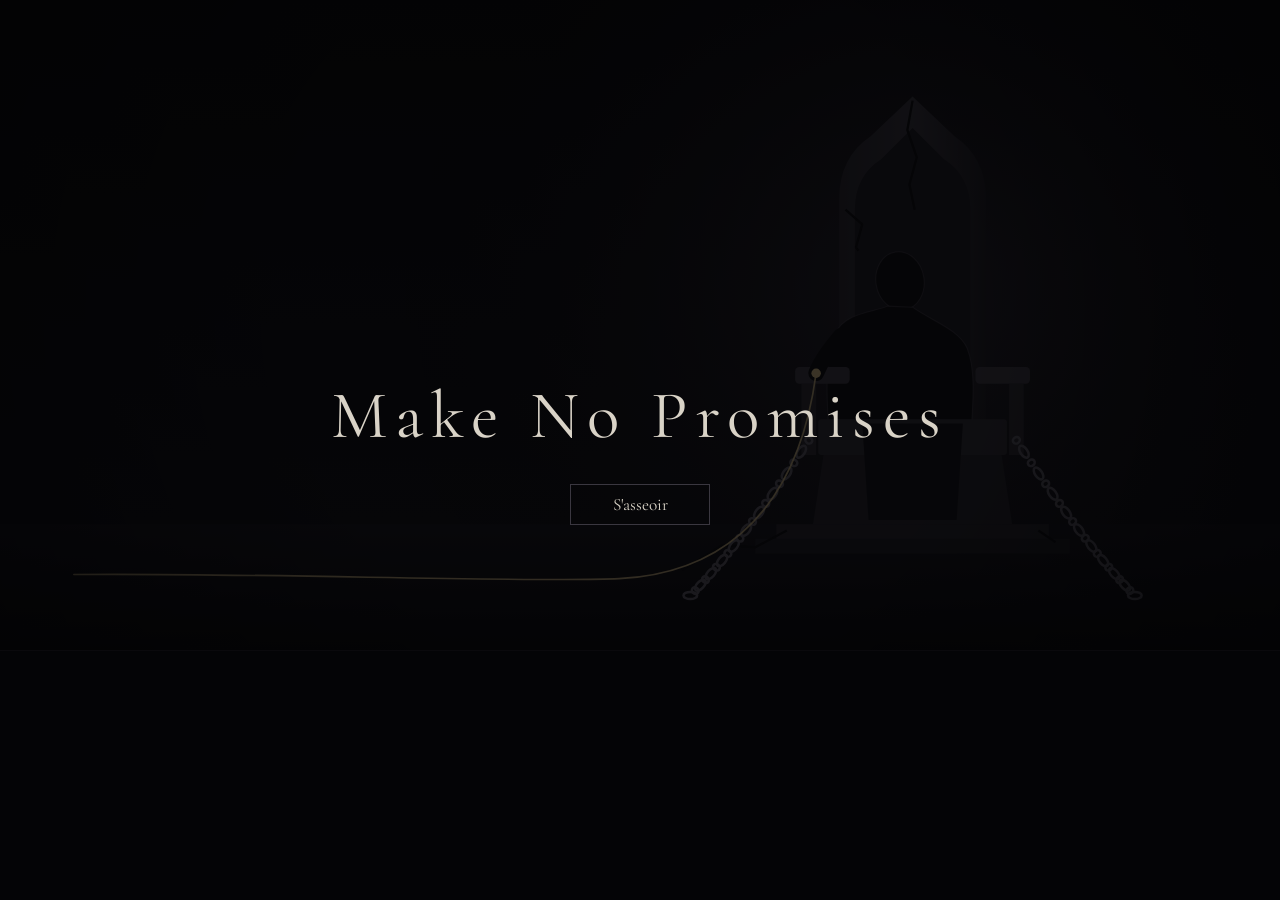
==== index.html @ f7e519ad "Prototype 1 de Make No Promises Page unique HTML/CSS/JS sans dépendance : - scène SVG du trône avec " ====
<!doctype html>
<html lang="fr">
<head>
  <meta charset="utf-8">
  <meta name="viewport" content="width=device-width, initial-scale=1">
  <title>Make No Promises</title>
  <link rel="preconnect" href="https://fonts.googleapis.com">
  <link rel="preconnect" href="https://fonts.gstatic.com" crossorigin>
  <link href="https://fonts.googleapis.com/css2?family=Cormorant+Garamond:ital,wght@0,400;0,500;1,400&display=swap" rel="stylesheet">
  <link rel="stylesheet" href="style.css">
</head>
<body>
  <main id="game">
    <svg id="scene" viewBox="0 0 1000 620" preserveAspectRatio="xMidYMid meet" aria-hidden="false">
      <defs>
        <linearGradient id="g-sky" gradientUnits="userSpaceOnUse" x1="0" y1="0" x2="0" y2="620">
          <stop offset="0" stop-color="#050507"/>
          <stop offset="0.8" stop-color="#0d0d12"/>
        </linearGradient>
        <linearGradient id="g-floor" gradientUnits="userSpaceOnUse" x1="0" y1="500" x2="0" y2="620">
          <stop offset="0" stop-color="#131219"/>
          <stop offset="1" stop-color="#060608"/>
        </linearGradient>
        <linearGradient id="g-stone" x1="0" y1="0" x2="1" y2="0">
          <stop offset="0" stop-color="#26242c"/>
          <stop offset="0.5" stop-color="#34313a"/>
          <stop offset="1" stop-color="#1c1b21"/>
        </linearGradient>
        <radialGradient id="g-halo" gradientUnits="userSpaceOnUse" cx="760" cy="280" r="520">
          <stop offset="0" stop-color="#3a3444" stop-opacity="0.55"/>
          <stop offset="1" stop-color="#000" stop-opacity="0"/>
        </radialGradient>
        <radialGradient id="g-vignette" gradientUnits="userSpaceOnUse" cx="500" cy="300" r="720">
          <stop offset="0.45" stop-color="#000" stop-opacity="0"/>
          <stop offset="1" stop-color="#000" stop-opacity="1"/>
        </radialGradient>
        <radialGradient id="g-presence" cx="0.5" cy="0.5" r="0.5">
          <stop offset="0" stop-color="#f4ead2" stop-opacity="0.35"/>
          <stop offset="1" stop-color="#f4ead2" stop-opacity="0"/>
        </radialGradient>

        <!-- Silhouettes informes : bruit + déplacement + flou, atténués selon le poids. -->
        <filter id="f-visitor" x="-40%" y="-20%" width="180%" height="140%">
          <feTurbulence type="fractalNoise" baseFrequency="0.016" numOctaves="2" seed="4" result="noise">
            <animate attributeName="baseFrequency" dur="11s" values="0.016;0.022;0.016" repeatCount="indefinite"/>
          </feTurbulence>
          <feDisplacementMap id="f-visitor-disp" in="SourceGraphic" in2="noise" scale="40" xChannelSelector="R" yChannelSelector="G" result="warped"/>
          <feGaussianBlur id="f-visitor-blur" in="warped" stdDeviation="8"/>
        </filter>
        <filter id="f-soft" x="-20%" y="-20%" width="140%" height="140%">
          <feGaussianBlur stdDeviation="1.4"/>
        </filter>
        <filter id="f-glow" x="-50%" y="-50%" width="200%" height="200%">
          <feGaussianBlur stdDeviation="3" result="b"/>
          <feMerge><feMergeNode in="b"/><feMergeNode in="SourceGraphic"/></feMerge>
        </filter>
      </defs>

      <rect x="-1500" y="-200" width="4000" height="1020" fill="url(#g-sky)"/>
      <rect x="-1500" y="-200" width="4000" height="1020" fill="url(#g-halo)"/>

      <!-- Vérités potentielles : une branche par promesse. -->
      <g id="branches"></g>

      <!-- Sol et marches -->
      <rect x="-1500" y="500" width="4000" height="320" fill="url(#g-floor)"/>
      <rect x="610" y="514" width="300" height="14" fill="#1b1a20"/>
      <rect x="630" y="500" width="260" height="14" fill="#232128"/>

      <!-- Trône -->
      <g id="throne">
        <path d="M 690 470 L 690 190 Q 690 150 720 130 L 760 92 L 800 130 Q 830 150 830 190 L 830 470 Z" fill="url(#g-stone)"/>
        <path d="M 705 400 L 705 200 Q 705 168 730 152 L 760 122 L 790 152 Q 815 168 815 200 L 815 400 Z" fill="#1a1920"/>
        <g id="cracks-back" class="cracks"></g>
      </g>

      <!-- Le protagoniste, assis. Sa silhouette sert aussi de modèle à la silhouette récurrente. -->
      <g id="protagonist" transform="translate(748 268)">
        <g id="protagonist-shape"></g>
      </g>

      <g id="throne-front">
        <rect x="670" y="400" width="180" height="34" rx="3" fill="#2d2b33"/>
        <path d="M 675 434 L 845 434 L 855 500 L 665 500 Z" fill="#232128"/>
        <path id="robe" d="M 712 404 L 808 404 L 802 496 L 718 496 Z" fill="#101015"/>
        <rect x="648" y="350" width="52" height="16" rx="4" fill="#3a3740"/>
        <rect x="654" y="366" width="14" height="68" fill="#2a2830"/>
        <rect x="820" y="350" width="52" height="16" rx="4" fill="#3a3740"/>
        <rect x="852" y="366" width="14" height="68" fill="#2a2830"/>
        <g id="protagonist-arm"></g>
        <g id="cracks-front" class="cracks"></g>
        <g id="chains"></g>
        <g id="run-marks"></g>
        <g id="avoid-marks"></g>
      </g>

      <!-- Le fil de promesse non refermée, visible dès l'ouverture. -->
      <path id="thread" d="" fill="none" stroke="#c9b27f" stroke-width="1.6" stroke-linecap="round" opacity="0.85"/>
      <circle id="knot" cx="668" cy="356" r="4.5" fill="#c9b27f"/>

      <!-- La silhouette qui demande. -->
      <g id="visitor" tabindex="-1" aria-label="Silhouette" opacity="0">
        <g id="visitor-body" filter="url(#f-visitor)"></g>
        <g id="visitor-features"></g>
      </g>

      <circle id="presence" cx="760" cy="300" r="260" fill="url(#g-presence)" opacity="0"/>
      <rect id="vignette" x="-1500" y="-200" width="4000" height="1020" fill="url(#g-vignette)" opacity="0.6" pointer-events="none"/>
    </svg>

    <section id="panel" aria-live="polite">
      <div id="lines"></div>
      <div id="choices" role="group" aria-label="Réponses"></div>
      <button id="continue" type="button" aria-label="Continuer" hidden>…</button>
    </section>

    <div id="title-screen" class="overlay">
      <h1>Make No Promises</h1>
      <div class="overlay-actions">
        <button id="btn-resume" type="button" hidden>Reprendre</button>
        <button id="btn-start" type="button">S'asseoir</button>
      </div>
    </div>

    <div id="ending-screen" class="overlay" hidden>
      <h2 id="ending-title"></h2>
      <div id="ending-text"></div>
      <div class="overlay-actions">
        <button id="btn-again" type="button">Se rasseoir</button>
      </div>
    </div>

    <pre id="debug" hidden></pre>
  </main>

  <script src="content.js"></script>
  <script src="game.js"></script>
</body>
</html>
---- style.css ----
:root {
  --bg: #050507;
  --ink: #d9d3c7;
  --ink-dim: #8c877e;
  --ink-faint: #5d5953;
  --self: #d6b878;
  --line: #3a3740;
  --panel: rgba(8, 8, 11, 0.92);
  --serif: 'Cormorant Garamond', Georgia, 'Times New Roman', serif;
}

* { box-sizing: border-box; }

html, body {
  margin: 0;
  height: 100%;
  background: var(--bg);
  color: var(--ink);
  font-family: var(--serif);
}

#game {
  position: relative;
  display: flex;
  flex-direction: column;
  height: 100vh;
  height: 100dvh;
  overflow: hidden;
}

#scene {
  flex: 1 1 auto;
  min-height: 0;
  width: 100%;
  display: block;
}

/* --- Silhouette --- */
#visitor { outline: none; }
#visitor.listenable { cursor: default; }
#visitor.listenable #visitor-body { transition: opacity 0.8s; }
#visitor.listenable:hover #visitor-body,
#visitor.listenable:focus-visible #visitor-body { opacity: 0.82; }
#visitor.listenable:focus-visible { outline: none; }
#visitor.leaning #visitor-body { animation: lean 1.6s ease-in-out; }
@keyframes lean {
  50% { transform: translateY(-4px); }
}

.cracks path {
  fill: none;
  stroke: #0a0a0d;
  stroke-width: 2.2;
  stroke-linejoin: bevel;
  transition: stroke-dashoffset 2.4s ease;
}
.cracks path.lit { stroke: #4c4552; stroke-width: 1; }

#chains g { transition: opacity 2s ease; }
#chains ellipse { fill: none; stroke: #57545f; stroke-width: 2.4; }

#branches path { fill: none; transition: opacity 3s ease, stroke-dashoffset 3.5s ease; }
#branches circle { transition: opacity 3s ease; }

#thread { transition: opacity 3s ease; }
#knot { transition: opacity 3s ease, r 1.5s ease; }
#vignette { transition: opacity 3s ease; }
#protagonist { transition: transform 3s ease; }
#presence { transition: opacity 2.5s ease; }

/* --- Panneau de dialogue --- */
#panel {
  flex: 0 0 auto;
  background: var(--panel);
  border-top: 1px solid #1c1b21;
  padding: 18px 16px 22px;
  min-height: 250px;
  max-height: 48vh;
  display: flex;
  flex-direction: column;
  gap: 14px;
}

#lines {
  max-width: 760px;
  width: 100%;
  margin: 0 auto;
  font-size: 1.28rem;
  line-height: 1.45;
  overflow-y: auto;
  min-height: 3.2em;
}
#lines p { margin: 0 0 0.45em; }
#lines .visitor { color: var(--ink); }
#lines .listen  { color: #bfb8ab; font-style: italic; }
#lines .self    { color: var(--self); }
#lines .outcome { color: var(--ink-dim); font-size: 1.08rem; }
#lines .aside   { color: var(--ink-faint); font-style: italic; font-size: 1.08rem; }

#choices {
  max-width: 760px;
  width: 100%;
  margin: 0 auto;
  display: grid;
  grid-template-columns: repeat(auto-fit, minmax(210px, 1fr));
  gap: 8px;
  transition: opacity 0.6s;
}
#choices.hidden { opacity: 0; pointer-events: none; }

button {
  font-family: var(--serif);
  font-size: 1.08rem;
  color: var(--ink);
  background: transparent;
  border: 1px solid var(--line);
  padding: 9px 12px;
  cursor: pointer;
  text-align: left;
  transition: border-color 0.3s, color 0.3s, opacity 0.6s, filter 0.6s;
}
button:hover:not(:disabled), button:focus-visible { border-color: #8d8578; color: #fff; outline: none; }
button:disabled { opacity: 0.35; cursor: default; }
button.dead { opacity: 0.18; filter: blur(0.6px); text-decoration: line-through; text-decoration-color: #5d5953; }
button.shake { animation: shake 0.45s; }
@keyframes shake {
  20% { transform: translateX(-4px); }
  40% { transform: translateX(4px); }
  60% { transform: translateX(-3px); }
  80% { transform: translateX(2px); }
}
.key { color: var(--ink-faint); font-size: 0.85em; margin-right: 0.5em; }

#continue {
  align-self: center;
  border: none;
  font-size: 1.6rem;
  color: var(--ink-dim);
  padding: 0 24px;
  line-height: 1;
  animation: breathe 2.4s ease-in-out infinite;
}
@keyframes breathe { 50% { opacity: 0.35; } }

/* --- Écrans titre / fin --- */
.overlay {
  position: absolute;
  inset: 0;
  display: flex;
  flex-direction: column;
  align-items: center;
  justify-content: center;
  gap: 28px;
  padding: 24px 16px;
  background: rgba(3, 3, 5, 0.95);
  text-align: center;
  transition: opacity 1.6s ease;
  overflow-y: auto;
}
.overlay[hidden] { display: none; }
#title-screen { background: rgba(3, 3, 5, 0.72); }
.overlay.fading { opacity: 0; pointer-events: none; }
.overlay h1 {
  font-weight: 400;
  font-size: clamp(2.2rem, 7vw, 4.2rem);
  letter-spacing: 0.12em;
  margin: 0;
}
.overlay h2 {
  font-weight: 400;
  font-size: clamp(1.8rem, 5vw, 2.8rem);
  letter-spacing: 0.1em;
  margin: 0;
}
.overlay-actions { display: flex; gap: 12px; }
.overlay-actions button { text-align: center; min-width: 140px; }
#ending-text { max-width: 620px; font-size: 1.25rem; line-height: 1.55; color: #c9c2b5; }
#ending-text p { margin: 0 0 0.9em; opacity: 0; animation: appear 2.4s ease forwards; }
@keyframes appear { to { opacity: 1; } }

#debug {
  position: absolute;
  top: 8px;
  left: 8px;
  margin: 0;
  padding: 8px 10px;
  font: 12px/1.4 ui-monospace, monospace;
  color: #9f9;
  background: rgba(0, 0, 0, 0.7);
  pointer-events: none;
  z-index: 10;
}

@media (max-width: 600px) {
  #lines { font-size: 1.12rem; }
  #panel { min-height: 280px; max-height: 58vh; }
  #choices { grid-template-columns: 1fr; gap: 6px; }
  button { padding: 8px 10px; font-size: 1rem; }
}

@media (prefers-reduced-motion: reduce) {
  *, *::before, *::after {
    animation-duration: 0.01ms !important;
    animation-delay: 0s !important;
    transition-duration: 0.01ms !important;
    transition-delay: 0s !important;
  }
}
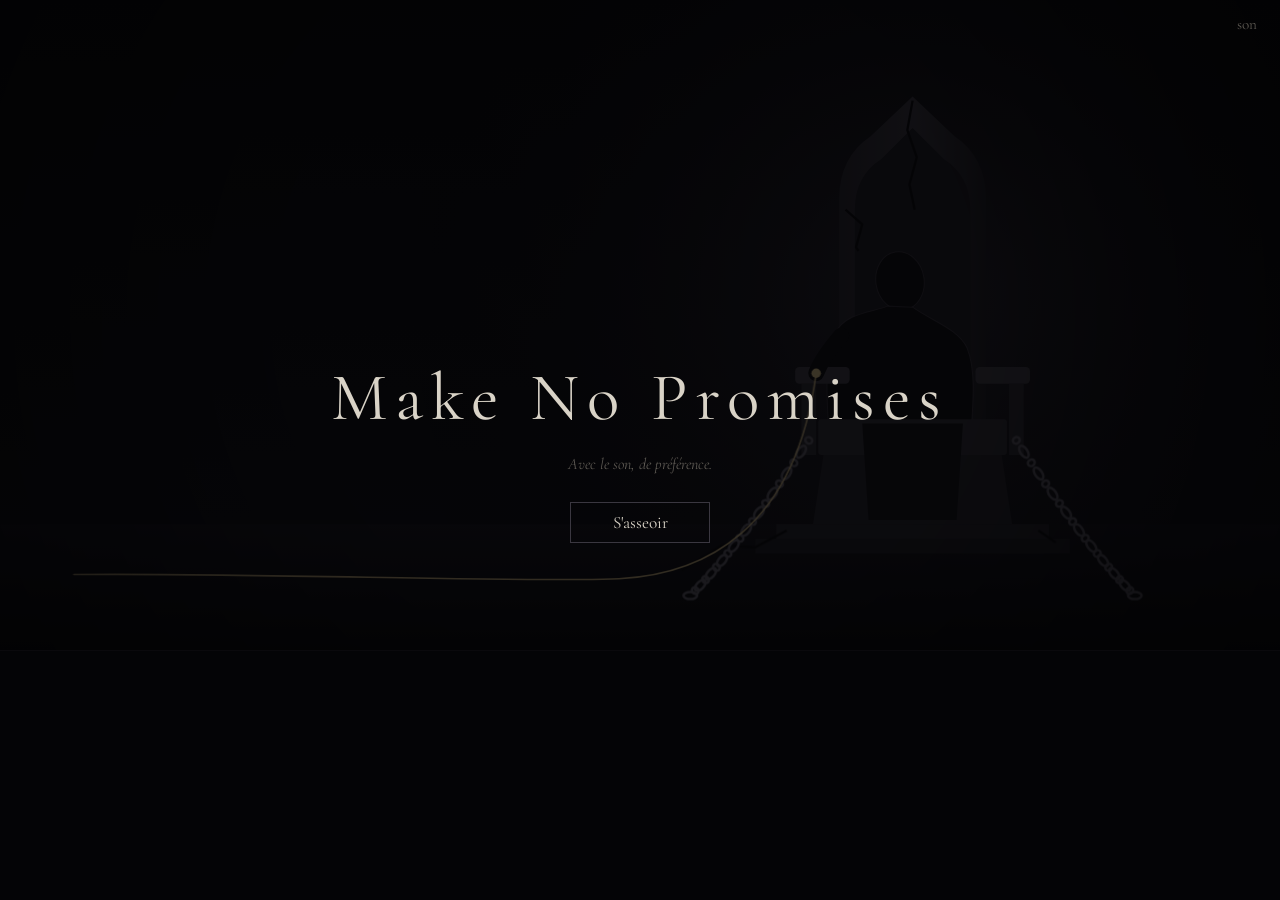
==== commit 78f345e3: "v3 : ambiance sonore, fissures animées, fichier autonome - Son entièrement synthétisé (Web Audio) : " ====
--- a/index.html
+++ b/index.html
@@ -1,4 +1,5 @@
 <!doctype html>
+<!-- Fichier généré par build.js à partir de src/. Modifier src/, puis lancer : node build.js -->
 <html lang="fr">
 <head>
   <meta charset="utf-8">
@@ -7,7 +8,257 @@
   <link rel="preconnect" href="https://fonts.googleapis.com">
   <link rel="preconnect" href="https://fonts.gstatic.com" crossorigin>
   <link href="https://fonts.googleapis.com/css2?family=Cormorant+Garamond:ital,wght@0,400;0,500;1,400&display=swap" rel="stylesheet">
-  <link rel="stylesheet" href="style.css">
+  <style>
+:root {
+  --bg: #050507;
+  --ink: #d9d3c7;
+  --ink-dim: #8c877e;
+  --ink-faint: #5d5953;
+  --self: #d6b878;
+  --line: #3a3740;
+  --panel: rgba(8, 8, 11, 0.92);
+  --serif: 'Cormorant Garamond', Georgia, 'Times New Roman', serif;
+}
+
+* { box-sizing: border-box; }
+
+html, body {
+  margin: 0;
+  height: 100%;
+  background: var(--bg);
+  color: var(--ink);
+  font-family: var(--serif);
+}
+
+#game {
+  position: relative;
+  display: flex;
+  flex-direction: column;
+  height: 100vh;
+  height: 100dvh;
+  overflow: hidden;
+}
+
+#scene {
+  transition: filter 3s ease;
+  flex: 1 1 auto;
+  min-height: 0;
+  width: 100%;
+  display: block;
+}
+
+/* --- Silhouette --- */
+#visitor { outline: none; }
+#visitor.listenable { cursor: default; }
+#visitor.listenable #visitor-body { transition: opacity 0.8s; }
+#visitor.listenable:hover #visitor-body,
+#visitor.listenable:focus-visible #visitor-body { opacity: 0.82; }
+#visitor.listenable:focus-visible { outline: none; }
+#visitor.leaning #visitor-body { animation: lean 1.6s ease-in-out; }
+@keyframes lean {
+  50% { transform: translateY(-4px); }
+}
+
+.cracks path { fill: none; stroke-linejoin: bevel; }
+.cracks .dark path {
+  stroke: #0a0a0d;
+  stroke-width: 2.2;
+  transition: stroke-dashoffset 2.4s ease;
+}
+.cracks .ember { transition: opacity 3s ease; }
+.cracks .ember path {
+  stroke: #b0583a;
+  stroke-width: 5;
+  filter: url(#f-ember);
+  transition: stroke-dashoffset 2.4s ease;
+  animation: ember 4.5s ease-in-out infinite;
+}
+@keyframes ember {
+  0%, 100% { opacity: 0.25; }
+  50% { opacity: 0.9; }
+}
+.cracks .flash path { stroke-width: 1.8; opacity: 0; filter: url(#f-glow); }
+.shaking { animation: throne-shake 0.6s ease-out; }
+@keyframes throne-shake {
+  15% { transform: translate(-1.6px, 0.6px); }
+  35% { transform: translate(1.4px, -0.8px); }
+  55% { transform: translate(-1px, 0.4px); }
+  75% { transform: translate(0.6px, 0); }
+}
+
+#chains g { transition: opacity 2s ease; }
+#chains ellipse { fill: none; stroke: #57545f; stroke-width: 2.4; }
+
+#branches path { fill: none; transition: opacity 3s ease, stroke-dashoffset 3.5s ease; }
+#branches circle { transition: opacity 3s ease; }
+#avoid-marks > g { animation: fade-in 3s ease both; }
+@keyframes fade-in { from { opacity: 0; } }
+
+#thread { transition: opacity 3s ease; }
+#knot { transition: opacity 3s ease, r 1.5s ease; }
+#vignette { transition: opacity 3s ease; }
+#presence { transition: opacity 2.5s ease; }
+
+/* --- Panneau de dialogue --- */
+#panel {
+  flex: 0 0 auto;
+  background: var(--panel);
+  border-top: 1px solid #1c1b21;
+  padding: 18px 16px 22px;
+  min-height: 250px;
+  max-height: 48vh;
+  display: flex;
+  flex-direction: column;
+  gap: 14px;
+}
+
+#lines {
+  max-width: 760px;
+  width: 100%;
+  margin: 0 auto;
+  font-size: 1.28rem;
+  line-height: 1.45;
+  overflow-y: auto;
+  min-height: 3.2em;
+}
+#lines p { margin: 0 0 0.45em; }
+#lines .visitor { color: var(--ink); }
+#lines .listen  { color: #bfb8ab; font-style: italic; }
+#lines .self    { color: var(--self); }
+#lines .outcome { color: var(--ink-dim); font-size: 1.08rem; }
+#lines .aside   { color: var(--ink-faint); font-style: italic; font-size: 1.08rem; }
+
+#choices {
+  max-width: 760px;
+  width: 100%;
+  margin: 0 auto;
+  display: grid;
+  grid-template-columns: repeat(auto-fit, minmax(210px, 1fr));
+  gap: 8px;
+  transition: opacity 0.6s;
+}
+#choices.hidden { opacity: 0; pointer-events: none; }
+
+button {
+  font-family: var(--serif);
+  font-size: 1.08rem;
+  color: var(--ink);
+  background: transparent;
+  border: 1px solid var(--line);
+  padding: 9px 12px;
+  cursor: pointer;
+  text-align: left;
+  transition: border-color 0.3s, color 0.3s, opacity 0.6s, filter 0.6s;
+}
+button:hover:not(:disabled), button:focus-visible { border-color: #8d8578; color: #fff; outline: none; }
+button:disabled { opacity: 0.35; cursor: default; }
+button.dead { opacity: 0.18; filter: blur(0.6px); text-decoration: line-through; text-decoration-color: #5d5953; }
+button.shake { animation: shake 0.45s; }
+@keyframes shake {
+  20% { transform: translateX(-4px); }
+  40% { transform: translateX(4px); }
+  60% { transform: translateX(-3px); }
+  80% { transform: translateX(2px); }
+}
+.key { color: var(--ink-faint); font-size: 0.85em; margin-right: 0.5em; }
+
+#continue {
+  align-self: center;
+  border: none;
+  font-size: 1.6rem;
+  color: var(--ink-dim);
+  padding: 0 24px;
+  line-height: 1;
+  animation: breathe 2.4s ease-in-out infinite;
+}
+@keyframes breathe { 50% { opacity: 0.35; } }
+
+/* --- Écrans titre / fin --- */
+.overlay {
+  position: absolute;
+  inset: 0;
+  display: flex;
+  flex-direction: column;
+  align-items: center;
+  justify-content: center;
+  gap: 28px;
+  padding: 24px 16px;
+  background: rgba(3, 3, 5, 0.95);
+  text-align: center;
+  transition: opacity 1.6s ease;
+  overflow-y: auto;
+}
+.overlay[hidden] { display: none; }
+#title-screen { background: rgba(3, 3, 5, 0.72); }
+.overlay.fading { opacity: 0; pointer-events: none; }
+.overlay h1 {
+  font-weight: 400;
+  font-size: clamp(2.2rem, 7vw, 4.2rem);
+  letter-spacing: 0.12em;
+  margin: 0;
+}
+.overlay h2 {
+  font-weight: 400;
+  font-size: clamp(1.8rem, 5vw, 2.8rem);
+  letter-spacing: 0.1em;
+  margin: 0;
+}
+.overlay-actions { display: flex; gap: 12px; }
+.overlay-actions button { text-align: center; min-width: 140px; }
+#ending-text { max-width: 620px; font-size: 1.25rem; line-height: 1.55; color: #c9c2b5; }
+#ending-text p { margin: 0 0 0.9em; opacity: 0; animation: appear 2.4s ease forwards; }
+@keyframes appear { to { opacity: 1; } }
+
+#btn-sound {
+  position: absolute;
+  top: 10px;
+  right: 12px;
+  z-index: 20;
+  font-size: 0.95rem;
+  padding: 4px 10px;
+  color: var(--ink-faint);
+  border-color: transparent;
+}
+#btn-sound[aria-pressed="false"] { text-decoration: line-through; }
+.hint { margin: -12px 0 0; color: var(--ink-faint); font-style: italic; }
+.load-error {
+  max-width: 520px;
+  margin: 0;
+  color: #d9a38a;
+  font-size: 1.05rem;
+  line-height: 1.5;
+}
+.load-error code { font-size: 0.9em; color: #efd8c6; }
+
+#debug {
+  position: absolute;
+  top: 8px;
+  left: 8px;
+  margin: 0;
+  padding: 8px 10px;
+  font: 12px/1.4 ui-monospace, monospace;
+  color: #9f9;
+  background: rgba(0, 0, 0, 0.7);
+  pointer-events: none;
+  z-index: 10;
+}
+
+@media (max-width: 600px) {
+  #lines { font-size: 1.12rem; }
+  #panel { min-height: 280px; max-height: 58vh; }
+  #choices { grid-template-columns: 1fr; gap: 6px; }
+  button { padding: 8px 10px; font-size: 1rem; }
+}
+
+@media (prefers-reduced-motion: reduce) {
+  *, *::before, *::after {
+    animation-duration: 0.01ms !important;
+    animation-delay: 0s !important;
+    transition-duration: 0.01ms !important;
+    transition-delay: 0s !important;
+  }
+}
+</style>
 </head>
 <body>
   <main id="game">
@@ -50,6 +301,9 @@
         <filter id="f-soft" x="-20%" y="-20%" width="140%" height="140%">
           <feGaussianBlur stdDeviation="1.4"/>
         </filter>
+        <filter id="f-ember" x="-20%" y="-20%" width="140%" height="140%">
+          <feGaussianBlur stdDeviation="2.5"/>
+        </filter>
         <filter id="f-glow" x="-50%" y="-50%" width="200%" height="200%">
           <feGaussianBlur stdDeviation="3" result="b"/>
           <feMerge><feMergeNode in="b"/><feMergeNode in="SourceGraphic"/></feMerge>
@@ -93,6 +347,7 @@
         <g id="run-marks"></g>
         <g id="avoid-marks"></g>
       </g>
+      <g id="dust"></g>
 
       <!-- Le fil de promesse non refermée, visible dès l'ouverture. -->
       <path id="thread" d="" fill="none" stroke="#c9b27f" stroke-width="1.6" stroke-linecap="round" opacity="0.85"/>
@@ -104,7 +359,7 @@
         <g id="visitor-features"></g>
       </g>
 
-      <circle id="presence" cx="760" cy="300" r="260" fill="url(#g-presence)" opacity="0"/>
+      <circle id="presence" cx="760" cy="300" r="260" fill="url(#g-presence)" opacity="0" pointer-events="none"/>
       <rect id="vignette" x="-1500" y="-200" width="4000" height="1020" fill="url(#g-vignette)" opacity="0.6" pointer-events="none"/>
     </svg>
 
@@ -116,10 +371,13 @@
 
     <div id="title-screen" class="overlay">
       <h1>Make No Promises</h1>
+      <p class="hint">Avec le son, de préférence.</p>
       <div class="overlay-actions">
         <button id="btn-resume" type="button" hidden>Reprendre</button>
         <button id="btn-start" type="button">S'asseoir</button>
       </div>
+      <p id="load-error" class="load-error" hidden>Le jeu n'a pas pu se charger. Si tu as ouvert <code>src/index.html</code>, les fichiers <code>content.js</code>, <code>audio.js</code>, <code>game.js</code> et <code>style.css</code> doivent être dans le même dossier. Le plus simple : ouvrir le fichier autonome <code>index.html</code> à la racine du projet.</p>
+      <noscript><p class="load-error">Ce jeu a besoin de JavaScript.</p></noscript>
     </div>
 
     <div id="ending-screen" class="overlay" hidden>
@@ -130,10 +388,1730 @@
       </div>
     </div>
 
+    <button id="btn-sound" type="button" aria-pressed="true">son</button>
     <pre id="debug" hidden></pre>
   </main>
 
-  <script src="content.js"></script>
-  <script src="game.js"></script>
+  <script>
+// Make No Promises — contenu narratif.
+// Tous les textes et réglages d'équilibrage sont ici : on peut réécrire
+// le jeu sans toucher à la logique (game.js).
+window.MNP_CONTENT = {
+  // Poids hérité : le protagoniste ne part jamais de zéro.
+  inheritedWeight: 6,
+
+  // Poids ajouté par chacune des cinq réponses classiques.
+  weights: {
+    promise: 2,
+    think: 1,
+    delegate: 1.5,
+    refuse: 2,
+    double: 3.5,
+  },
+  suspendedDrift: 0.2,   // poids ajouté à chaque tour par branche restée « en suspens »
+  owedBroken: 2,         // poids d'un « oui promis » non tenu
+  listenRelief: 1.5,     // allègement quand on reste écouter jusqu'au bout
+  freeListenThreshold: 4, // écoutes nécessaires (hors rencontre finale) pour la fin de libération
+  avoidThreshold: 3,     // évitements nécessaires pour la fin « vide »
+
+  // Sorties par évitement : pas de branche, un poids léger, une marque terne.
+  avoidWeights: { silence: 0.5, flee: 0.5, deny: 0.5 },
+  silenceMs: 30000,      // délai avant que le silence ne réponde à ta place
+  silenceCueAt: 0.6,     // part du délai après laquelle la silhouette « attend »
+  denyMinMs: 1200,       // durée minimale hors de la page pour que le regard soit détourné
+
+  // Les cinq réponses du menu. Toutes sont des promesses.
+  choices: [
+    { id: 'promise',  label: '« Je te le promets. »' },
+    { id: 'think',    label: '« Je vais y réfléchir. »' },
+    { id: 'delegate', label: '« Va trouver un des miens. »' },
+    { id: 'refuse',   label: '« Non. »' },
+    { id: 'double',   label: '« Pas cette fois. Mais la prochaine, oui. »' },
+  ],
+
+  family: ['ta sœur', 'ton fils', 'ta mère', 'ton cousin', 'ta fille', 'ton frère'],
+
+  replies: {
+    promise: {
+      say: 'Je te le promets.',
+      out: 'Une branche s\'ouvre. {yes}',
+    },
+    think: {
+      say: 'Je vais y réfléchir.',
+      out: 'Une branche s\'ouvre et reste suspendue. Quelque part, quelqu\'un attend encore ta réponse, et l\'attendra toujours.',
+    },
+    delegate: {
+      say: 'Va trouver {family}. On s\'en occupera en mon nom.',
+      out: 'Une branche s\'ouvre, portée par {family}. Le nœud, lui, reste à ton poignet. {yes}',
+    },
+    refuse: {
+      say: 'Non.',
+      out: 'Une branche se fige. {no}',
+    },
+    double: {
+      say: 'Pas cette fois. Mais la prochaine demande, je l\'accepterai.',
+      out: 'Deux branches s\'ouvrent. {no} Et ailleurs, un oui attend déjà quelqu\'un qui n\'est pas encore venu.',
+    },
+  },
+
+  ui: {
+    owedReminder: 'Tu as promis d\'accepter celle-ci.',
+    owedKept: 'Tu tiens parole. Elle pèse quand même.',
+    owedBroken: 'Tu avais promis d\'accepter. La promesse d\'avant se fend sur celle-ci.',
+    listenEnd: 'La silhouette se tait. Elle s\'en va sans rien emporter.',
+    silenceCue: 'La silhouette attend.',
+  },
+
+  // Sorties hors menu autres que l'écoute. Aucune n'est nommée comme telle dans le jeu.
+  avoid: {
+    silence: {
+      say: 'Tu ne dis rien.',
+      out: 'La silhouette attend encore un peu, puis s\'en va. Elle ne saura jamais si tu l\'as entendue.',
+    },
+    flee: {
+      out: 'Tu te lèves et tu pars sans un mot. Derrière toi, la silhouette reste seule devant un trône vide.',
+      back: 'Quand tu reviens, il n\'y a plus personne. Le trône, lui, n\'a pas bougé.',
+    },
+    deny: {
+      out: 'Quand tu regardes à nouveau, il n\'y a plus personne. Tu ne sauras pas comment elle est partie.',
+    },
+  },
+
+  // Rencontre finale avec la silhouette récurrente : le menu se grippe.
+  final: {
+    jam: {
+      promise: 'Les mots se forment, puis se défont. Il n\'y a personne à qui les donner.',
+      think: 'Tu y réfléchis depuis avant le commencement.',
+      delegate: 'À qui ?',
+      double: 'La prochaine demande, c\'est celle-ci. Ça a toujours été celle-ci.',
+    },
+    refuseSay: 'Non.',
+    silence: 'Le silence dure. Elle ne part pas.',
+    flee: 'Tu te lèves. Le fil te retient au poignet. Tu te rassois.',
+    deny: 'Quand tu regardes à nouveau, elle est toujours là. Plus près.',
+    release: 'Le fil se détend. Il n\'y a plus de nœud — seulement deux mains qui l\'ont tenu.',
+  },
+
+  // Déroulé d'une partie. `recurring` marque la silhouette récurrente.
+  visitors: [
+    {
+      id: 'champ',
+      request: 'Il n\'a pas plu depuis quarante jours. Fais qu\'il pleuve sur mon champ.',
+      listen: [
+        'C\'était le champ de mon père. Il parlait aux nuages, lui aussi.',
+        'Je ne sais pas si c\'est la pluie que je veux. Je crois que je veux qu\'il reste quelque chose de lui.',
+        'C\'est drôle. Je ne l\'avais jamais dit à voix haute.',
+      ],
+      yes: 'Quelque part, il pleut sur un champ, et quelqu\'un pleure sans savoir pourquoi.',
+      no: 'Quelque part, un champ reste sec, pour toujours.',
+    },
+    {
+      id: 'dette',
+      request: 'Je dois de l\'argent à des gens qui ne pardonnent pas. Prête-moi. Je te rembourserai, je le jure.',
+      listen: [
+        'J\'ai emprunté pour soigner ma fille.',
+        'Elle va mieux. Personne ne me demande comment moi, je vais.',
+        '… Je crois que c\'était surtout ça, la dette.',
+      ],
+      yes: 'Quelque part, une dette est payée, et une autre commence — envers toi.',
+      no: 'Quelque part, on frappe à une porte, tard dans la nuit.',
+    },
+    {
+      id: 'fil-1',
+      recurring: 1,
+      request: 'Tu avais dit qu\'on partirait. Tu te souviens ? C\'est toujours vrai ?',
+      listen: [
+        'Je t\'attends toujours au même endroit.',
+        'J\'ai gardé le bout du fil. Je ne l\'ai pas lâché.',
+        'Je ne sais plus très bien à quoi tu ressembles.',
+      ],
+      yes: 'Quelque part, une silhouette prend la route avec toi. Tu n\'en sauras rien.',
+      no: 'Quelque part, quelqu\'un attend au bord d\'une route qui ne mène plus nulle part.',
+    },
+    {
+      id: 'fievre',
+      request: 'Mon fils brûle de fièvre depuis trois jours. Guéris-le. Je t\'en prie.',
+      listen: [
+        'Il a sept ans. Il a peur du noir, alors je laisse la lampe allumée.',
+        'Cette nuit, j\'ai eu peur que la lampe soit la dernière chose qu\'il voie.',
+        'Pardon. Il faut que je rentre. Il ne doit pas se réveiller seul.',
+      ],
+      yes: 'Quelque part, un enfant se réveille sans fièvre et demande à manger.',
+      no: 'Quelque part, une lampe reste allumée dans une chambre vide.',
+    },
+    {
+      id: 'poste',
+      request: 'Un mot de toi et ils m\'embaucheront. Recommande-moi. Tu ne le regretteras pas.',
+      listen: [
+        'Ça fait deux ans que je réponds à des annonces.',
+        'Au début j\'y croyais. Maintenant je récite les phrases qu\'on attend de moi.',
+        'Là, je ne récite rien. Ça fait du bien.',
+      ],
+      yes: 'Quelque part, quelqu\'un signe un contrat avec ton nom dans la marge.',
+      no: 'Quelque part, une lettre de refus de plus s\'ajoute à la pile.',
+    },
+    {
+      id: 'toile',
+      request: 'Regarde ce que j\'ai fait. Dis-moi que c\'est bien. Dis-moi que ça vaut quelque chose.',
+      listen: [
+        'Je l\'ai peint la nuit, pendant que tout le monde dormait.',
+        'Je ne sais pas si c\'est bien. Je sais que c\'est vrai.',
+        'Tu l\'as regardé. C\'est peut-être tout ce que je voulais.',
+      ],
+      yes: 'Quelque part, une toile est accrochée, et son auteur ne peint plus que pour toi.',
+      no: 'Quelque part, une toile est retournée contre un mur.',
+    },
+    {
+      id: 'fil-2',
+      recurring: 2,
+      request: 'On dit que tu as beaucoup de monde à aider. Garde-moi une place. N\'importe laquelle.',
+      listen: [
+        'Je t\'attends toujours au même endroit.',
+        'Le fil s\'est usé. Il tient encore.',
+        'Tu as changé. Moi aussi. Un peu dans ta direction.',
+      ],
+      yes: 'Quelque part, une place reste gardée, vide, au bout d\'une table.',
+      no: 'Quelque part, quelqu\'un cesse de mettre ton couvert.',
+    },
+    {
+      id: 'frere',
+      request: 'Réconcilie-moi avec mon frère. Toi, il t\'écoutera.',
+      listen: [
+        'On ne s\'est pas parlé depuis l\'enterrement de notre mère.',
+        'Je ne me souviens même plus de ce qu\'il a dit. Seulement que ça m\'a fait mal.',
+        'Je pourrais peut-être l\'appeler moi-même. Peut-être.',
+      ],
+      yes: 'Quelque part, deux frères se serrent la main parce que tu l\'as exigé.',
+      no: 'Quelque part, un téléphone ne sonne jamais.',
+    },
+    {
+      id: 'tilleul',
+      request: 'Je vais bientôt mourir. Dis-moi que ma vie a servi à quelque chose.',
+      listen: [
+        'J\'ai élevé quatre enfants. J\'ai enterré un mari. J\'ai planté un tilleul.',
+        'Le tilleul est plus haut que la maison, maintenant.',
+        'Je crois que je voulais juste que quelqu\'un l\'entende. Le tilleul.',
+      ],
+      yes: 'Quelque part, une vieille femme meurt rassurée par une phrase qui n\'est pas la sienne.',
+      no: 'Quelque part, une vieille femme meurt en doutant.',
+    },
+    {
+      id: 'village',
+      request: 'Quelque chose approche de notre village. Protège-nous.',
+      listen: [
+        'On ne sait pas ce que c\'est. On entend seulement le bruit, la nuit.',
+        'Les enfants ne dorment plus. Les adultes font semblant.',
+        'Je vais rentrer leur dire que quelqu\'un a écouté. C\'est déjà ça.',
+      ],
+      yes: 'Quelque part, un village est protégé, et ne saura jamais de quoi.',
+      no: 'Quelque part, un village éteint ses lumières et attend.',
+    },
+    {
+      id: 'priere',
+      request: 'Apprends-moi à prier. Je ne sais pas à qui m\'adresser.',
+      listen: [
+        'Enfant, je parlais au plafond avant de dormir.',
+        'Personne ne répondait. Ça ne me dérangeait pas.',
+        '… C\'était peut-être déjà ça.',
+      ],
+      yes: 'Quelque part, quelqu\'un récite chaque soir une prière que tu as écrite.',
+      no: 'Quelque part, quelqu\'un parle au plafond, et n\'attend plus rien.',
+    },
+    {
+      id: 'fil-3',
+      recurring: 3,
+      final: true,
+      request: 'Promets-moi que tu seras là.',
+      listen: [
+        'Je t\'attends toujours au même endroit.',
+        'Tu te souviens ? Tu tenais l\'autre bout.',
+        'Je n\'avais pas besoin d\'une promesse. Je voulais seulement que tu sois là.',
+        '…',
+      ],
+    },
+  ],
+
+  // Fins. {branches} est remplacé par le nombre de branches créées.
+  endings: {
+    free: {
+      title: 'Debout',
+      text: [
+        'Il n\'y a plus personne devant le trône.',
+        'Tu te lèves. Les chaînes ne te retiennent pas : elles n\'ont jamais été fixées qu\'à ta parole.',
+        'Derrière toi, les branches continuent de pousser dans le noir. Des pluies, des refus, des attentes. Elles sont vraies pour ceux qui les vivent. Tu ne les portes plus.',
+        'Tu pourrais revenir les défaire, une à une. Plus rien ne pèserait. Plus rien n\'aurait eu lieu.',
+        'Tu pourrais te rasseoir, et en faire pousser d\'autres, sans fin.',
+        'Tu restes debout, entre les deux.',
+      ],
+    },
+    weight: {
+      title: 'Le trône',
+      text: [
+        'Le fil se défait. Une seule chose, parmi toutes.',
+        'Les autres tiennent. {branches} branches poussent dans le noir, chacune vraie pour quelqu\'un. Tu les sens toutes à la fois.',
+        'Si tu les défaisais, tu serais libre, et {branches} mondes n\'auraient jamais existé.',
+        'Si tu continues, ils continuent. Et toi, tu restes sur la pierre.',
+        'On frappe. Quelqu\'un d\'autre attend déjà.',
+      ],
+    },
+    // Évitement répété : silence, fuite, regard détourné.
+    void: {
+      title: 'Personne',
+      text: [
+        'Plus personne ne vient.',
+        'Le trône ne pèse presque rien. Les marques que tu y as laissées sont creuses, grises, comme des empreintes de doigts sur une vitre.',
+        'Le fil s\'est dénoué, à la fin. C\'est la seule chose que tu aies vraiment entendue.',
+        'Tu es libre. Il n\'y a rien autour.',
+      ],
+    },
+  },
+};
+</script>
+  <script>
+// Make No Promises — ambiance sonore.
+// Tout est synthétisé avec Web Audio : aucun fichier à charger.
+// Un bourdon grave porte le poids (tension qui monte avec les promesses, son étouffé
+// par l'évitement) ; chaque geste du jeu a son propre son.
+window.MNP_AUDIO = (() => {
+  'use strict';
+
+  const KEY = 'mnp.sound.v1';
+  const AC = window.AudioContext || window.webkitAudioContext;
+  let muted = false;
+  try { muted = localStorage.getItem(KEY) === 'off'; } catch { /* stockage indisponible */ }
+
+  let ctx = null;
+  let out, wet, droneLevel, duck, droneFilter, tension, air, whiteNoise;
+  const level = { weight: 0, avoid: 0 };
+
+  const ready = () => !!ctx && !muted;
+
+  function noiseBuffer(seconds, brown) {
+    const len = Math.floor(ctx.sampleRate * seconds);
+    const buf = ctx.createBuffer(1, len, ctx.sampleRate);
+    const d = buf.getChannelData(0);
+    let last = 0;
+    for (let i = 0; i < len; i++) {
+      const w = Math.random() * 2 - 1;
+      if (brown) { last = (last + 0.02 * w) / 1.02; d[i] = last * 3.5; } else d[i] = w;
+    }
+    return buf;
+  }
+
+  function impulse(seconds, decay) {
+    const len = Math.floor(ctx.sampleRate * seconds);
+    const buf = ctx.createBuffer(2, len, ctx.sampleRate);
+    for (let ch = 0; ch < 2; ch++) {
+      const d = buf.getChannelData(ch);
+      for (let i = 0; i < len; i++) d[i] = (Math.random() * 2 - 1) * Math.pow(1 - i / len, decay);
+    }
+    return buf;
+  }
+
+  function osc(freq, type, gain, dest, detune = 0) {
+    const o = ctx.createOscillator();
+    o.type = type;
+    o.frequency.value = freq;
+    o.detune.value = detune;
+    const g = ctx.createGain();
+    g.gain.value = gain;
+    o.connect(g);
+    g.connect(dest);
+    o.start();
+    return o;
+  }
+
+  function start() {
+    if (!AC) return;
+    if (ctx) { if (ctx.state === 'suspended') ctx.resume(); return; }
+    try { ctx = new AC(); } catch { ctx = null; return; }
+
+    const comp = ctx.createDynamicsCompressor();
+    comp.connect(ctx.destination);
+    out = ctx.createGain();
+    out.gain.value = muted ? 0 : 0.9;
+    out.connect(comp);
+
+    const verb = ctx.createConvolver();
+    verb.buffer = impulse(3.8, 2.4);
+    wet = ctx.createGain();
+    wet.gain.value = 0.4;
+    wet.connect(verb);
+    verb.connect(out);
+
+    whiteNoise = noiseBuffer(2, false);
+
+    // Bourdon : quinte grave, légèrement désaccordée.
+    droneFilter = ctx.createBiquadFilter();
+    droneFilter.type = 'lowpass';
+    droneFilter.frequency.value = 420;
+    droneFilter.Q.value = 0.8;
+    droneLevel = ctx.createGain();
+    droneLevel.gain.value = 0;
+    duck = ctx.createGain();
+    duck.gain.value = 1;
+    droneFilter.connect(droneLevel);
+    droneLevel.connect(duck);
+    duck.connect(out);
+    duck.connect(wet);
+    osc(55, 'sine', 0.5, droneFilter);
+    osc(82.4, 'triangle', 0.16, droneFilter, -4);
+    osc(110, 'sine', 0.12, droneFilter, 5);
+    osc(164.8, 'sine', 0.05, droneFilter, 3);
+
+    // Tension : une seconde mineure qui frotte contre le bourdon, proportionnelle au poids.
+    tension = ctx.createGain();
+    tension.gain.value = 0;
+    tension.connect(droneFilter);
+    osc(58.27, 'sine', 0.6, tension);
+    osc(116.54, 'triangle', 0.25, tension, 7);
+
+    // Le filtre respire lentement.
+    const lfo = ctx.createOscillator();
+    lfo.frequency.value = 0.045;
+    const lfoDepth = ctx.createGain();
+    lfoDepth.gain.value = 90;
+    lfo.connect(lfoDepth);
+    lfoDepth.connect(droneFilter.frequency);
+    lfo.start();
+
+    // Souffle de la salle.
+    const n = ctx.createBufferSource();
+    n.buffer = noiseBuffer(6, true);
+    n.loop = true;
+    const nf = ctx.createBiquadFilter();
+    nf.type = 'bandpass';
+    nf.frequency.value = 260;
+    nf.Q.value = 0.6;
+    air = ctx.createGain();
+    air.gain.value = 0;
+    n.connect(nf);
+    nf.connect(air);
+    air.connect(out);
+    n.start();
+
+    reset();
+  }
+
+  // Niveau de base du bourdon et du souffle (utilisé au départ et à chaque nouvelle partie).
+  function reset() {
+    if (!ctx) return;
+    const t = ctx.currentTime;
+    droneLevel.gain.cancelScheduledValues(t);
+    droneLevel.gain.setTargetAtTime(0.16, t, 2.5);
+    air.gain.cancelScheduledValues(t);
+    air.gain.setTargetAtTime(0.05, t, 3);
+    duck.gain.cancelScheduledValues(t);
+    duck.gain.setTargetAtTime(1, t, 1);
+    apply();
+  }
+
+  function apply() {
+    if (!ctx) return;
+    const t = ctx.currentTime;
+    const w = Math.min(1, level.weight / 30);
+    const a = Math.min(1, level.avoid / 6);
+    tension.gain.setTargetAtTime(w * 0.24, t, 2);
+    droneFilter.frequency.setTargetAtTime(Math.max(140, 420 + w * 260 - a * 280), t, 2);
+  }
+
+  function update(weight, avoid) {
+    level.weight = weight;
+    level.avoid = avoid;
+    apply();
+  }
+
+  // ---------------------------------------------------------------- briques
+
+  function tone(freq, o = {}) {
+    if (!ready()) return;
+    const t = ctx.currentTime + (o.at || 0);
+    const a = o.a ?? 0.01, d = o.d ?? 2, peak = o.gain ?? 0.08;
+    const src = ctx.createOscillator();
+    src.type = o.type || 'sine';
+    src.frequency.setValueAtTime(freq, t);
+    if (o.glideTo) src.frequency.exponentialRampToValueAtTime(o.glideTo, t + a + d);
+    if (o.detune) src.detune.value = o.detune;
+    let node = src;
+    if (o.lp) {
+      const f = ctx.createBiquadFilter();
+      f.type = 'lowpass';
+      f.frequency.value = o.lp;
+      node.connect(f);
+      node = f;
+    }
+    const g = ctx.createGain();
+    g.gain.setValueAtTime(0.0001, t);
+    g.gain.exponentialRampToValueAtTime(peak, t + a);
+    g.gain.exponentialRampToValueAtTime(0.0001, t + a + d);
+    node.connect(g);
+    route(g, o);
+    src.start(t);
+    src.stop(t + a + d + 0.1);
+  }
+
+  function noise(o = {}) {
+    if (!ready()) return;
+    const t = ctx.currentTime + (o.at || 0);
+    const dur = o.dur ?? 0.03;
+    const src = ctx.createBufferSource();
+    src.buffer = whiteNoise;
+    src.loop = true;
+    const f = ctx.createBiquadFilter();
+    f.type = o.type || 'bandpass';
+    f.frequency.setValueAtTime(o.freq ?? 3000, t);
+    if (o.sweepTo) f.frequency.exponentialRampToValueAtTime(o.sweepTo, t + dur);
+    f.Q.value = o.q ?? 1;
+    const g = ctx.createGain();
+    const a = o.a ?? 0.002;
+    g.gain.setValueAtTime(0.0001, t);
+    g.gain.exponentialRampToValueAtTime(o.gain ?? 0.1, t + a);
+    g.gain.exponentialRampToValueAtTime(0.0001, t + a + dur);
+    src.connect(f);
+    f.connect(g);
+    route(g, o);
+    src.start(t, Math.random() * 1.5);
+    src.stop(t + a + dur + 0.05);
+  }
+
+  function route(node, o) {
+    let last = node;
+    if (o.pan && ctx.createStereoPanner) {
+      const p = ctx.createStereoPanner();
+      p.pan.value = o.pan;
+      node.connect(p);
+      last = p;
+    }
+    last.connect(out);
+    const send = o.wet ?? 0.5;
+    if (send) {
+      const s = ctx.createGain();
+      s.gain.value = send;
+      last.connect(s);
+      s.connect(wet);
+    }
+  }
+
+  function bell(freq, o = {}) {
+    const g = o.gain ?? 0.06, d = o.d ?? 3;
+    [[1, 1], [2.01, 0.45], [3.03, 0.22], [4.21, 0.1]].forEach(([m, k]) =>
+      tone(freq * m, { ...o, gain: g * k, d: d / Math.sqrt(m), a: 0.004 }));
+  }
+
+  function thud(o = {}) {
+    tone(o.freq ?? 110, { glideTo: 36, a: 0.004, d: 0.7, gain: o.gain ?? 0.28, wet: 0.35, at: o.at, pan: o.pan });
+    noise({ type: 'lowpass', freq: 380, dur: 0.18, gain: (o.gain ?? 0.28) * 0.5, at: o.at, wet: 0.2, pan: o.pan });
+  }
+
+  function ducking(to, hold) {
+    if (!ready()) return;
+    const t = ctx.currentTime;
+    duck.gain.cancelScheduledValues(t);
+    duck.gain.setTargetAtTime(to, t, 0.5);
+    duck.gain.setTargetAtTime(1, t + hold, 1.8);
+  }
+
+  // ---------------------------------------------------------------- événements
+
+  const on = {
+    // Une branche de réalité s'ouvre.
+    branch(type) {
+      if (type === 'promise') bell(659.3, { gain: 0.07, d: 3.5 });
+      else if (type === 'think') {
+        // Suspendu : deux notes qui frottent et ne se résolvent pas.
+        tone(587.3, { a: 0.9, d: 5, gain: 0.035 });
+        tone(622.3, { a: 1.2, d: 5, gain: 0.02, at: 0.3 });
+      } else if (type === 'delegate') {
+        bell(440, { gain: 0.05 });
+        bell(329.6, { gain: 0.035, at: 0.5, pan: -0.4 });
+      } else if (type === 'refuse') thud();
+      else if (type === 'future') bell(880, { gain: 0.025, at: 0.9, wet: 1.2, pan: 0.3 });
+      else if (type === 'broken') { on.crack(0.6); bell(466.2, { gain: 0.04, detune: -30, at: 0.2 }); }
+    },
+
+    // La pierre se fend : crépitements proportionnels à l'avancée des fissures.
+    crack(amount) {
+      const n = 3 + Math.round(Math.min(1.5, amount) * 14);
+      const span = 0.25 + Math.min(1.5, amount) * 0.9;
+      for (let i = 0; i < n; i++) {
+        noise({
+          type: 'highpass', freq: 1500 + Math.random() * 3500, q: 0.7,
+          dur: 0.004 + Math.random() * 0.02, gain: 0.04 + Math.random() * 0.1,
+          at: Math.random() * span, pan: (Math.random() - 0.5) * 0.5, wet: 0.3,
+        });
+      }
+      tone(46, { type: 'triangle', a: 0.05, d: 0.4 + span, gain: 0.05 + Math.min(1, amount) * 0.08, lp: 300, wet: 0.4 });
+    },
+
+    // Une chaîne se tend.
+    chain() {
+      for (let i = 0; i < 3; i++) {
+        [1180, 1710, 2390, 3170].forEach((f) =>
+          tone(f * (0.95 + Math.random() * 0.1), { a: 0.002, d: 0.35, gain: 0.012, at: i * 0.13, pan: 0.35, wet: 0.6 }));
+      }
+    },
+
+    // Les fissures reculent.
+    heal() {
+      tone(392, { a: 0.7, d: 3, gain: 0.03 });
+      tone(587.3, { a: 1, d: 3, gain: 0.02, at: 0.2 });
+    },
+
+    arrive() { noise({ type: 'lowpass', freq: 260, sweepTo: 900, dur: 1.6, a: 0.6, gain: 0.035, wet: 0.6, pan: -0.5 }); },
+
+    // Écouter : le bourdon s'efface un moment.
+    listen() {
+      ducking(0.5, 3);
+      tone(261.6, { a: 0.4, d: 1.6, gain: 0.02 });
+    },
+
+    presence() {
+      ducking(0.4, 4);
+      [196, 293.7, 392].forEach((f, i) => tone(f, { a: 1.3, d: 3.8, gain: 0.028, at: i * 0.15 }));
+    },
+
+    // Le silence s'installe.
+    hush() { ducking(0.3, 6); },
+
+    steps(dir) {
+      for (let i = 0; i < 6; i++) {
+        tone(92, { glideTo: 52, a: 0.003, d: 0.16, gain: 0.07 * (1 - i / 7), at: 0.2 + i * 0.42, pan: dir * (0.15 + i / 7), wet: 0.4 });
+      }
+    },
+
+    whoosh() { noise({ type: 'bandpass', freq: 700, sweepTo: 180, dur: 1.3, a: 0.3, gain: 0.05, q: 0.8, wet: 0.8 }); },
+
+    // Le menu se grippe.
+    jam() {
+      tone(110, { type: 'square', a: 0.005, d: 0.3, gain: 0.03, lp: 700, wet: 0.2 });
+      tone(116.5, { type: 'square', a: 0.005, d: 0.3, gain: 0.03, lp: 700, wet: 0.2 });
+    },
+
+    loop() { thud({ gain: 0.14 }); },
+
+    // Le fil se dénoue.
+    release() {
+      if (!ready()) return;
+      const t = ctx.currentTime;
+      tension.gain.setTargetAtTime(0, t, 1.5);
+      tone(220, { glideTo: 440, a: 1.2, d: 4, gain: 0.04 });
+      [440, 554.4, 659.3].forEach((f, i) => bell(f, { gain: 0.025, at: 1.5 + i * 0.7, d: 5 }));
+    },
+
+    ending(kind) {
+      if (!ready()) return;
+      const t = ctx.currentTime;
+      if (kind === 'free') {
+        droneLevel.gain.setTargetAtTime(0.06, t, 3);
+        [220, 277.2, 329.6, 440].forEach((f, i) => tone(f, { a: 2.2, d: 7, gain: 0.025, at: i * 0.4 }));
+      } else if (kind === 'weight') {
+        tension.gain.setTargetAtTime(0.3, t, 2);
+        [55, 58.3, 82.4].forEach((f) => tone(f, { type: 'triangle', a: 2, d: 8, gain: 0.07, lp: 400 }));
+      } else {
+        // Personne : presque plus rien.
+        droneLevel.gain.setTargetAtTime(0.008, t, 3);
+        air.gain.setTargetAtTime(0.02, t, 3);
+      }
+    },
+  };
+
+  function setMuted(m) {
+    muted = m;
+    try { localStorage.setItem(KEY, m ? 'off' : 'on'); } catch { /* idem */ }
+    if (ctx) out.gain.setTargetAtTime(m ? 0 : 0.9, ctx.currentTime, 0.3);
+  }
+
+  function play(name, ...args) {
+    if (!ready() || !on[name]) return;
+    try { on[name](...args); } catch { /* le son ne doit jamais bloquer le jeu */ }
+  }
+
+  return { start, reset, update, play, setMuted, get muted() { return muted; } };
+})();
+</script>
+  <script>
+// Make No Promises — prototype 1.
+// Logique : état, rendu SVG du poids, cycle des demandes, mécanique « rester et écouter ».
+(() => {
+  'use strict';
+
+  const C = window.MNP_CONTENT;
+  const audio = window.MNP_AUDIO || { start() {}, reset() {}, update() {}, play() {}, setMuted() {}, muted: true };
+  const SAVE_KEY = 'mnp.save.v1';
+  const META_KEY = 'mnp.meta.v1';
+  const SVG_NS = 'http://www.w3.org/2000/svg';
+  const params = new URLSearchParams(location.search);
+  const reducedMotion = window.matchMedia('(prefers-reduced-motion: reduce)').matches;
+
+  // ---------------------------------------------------------------- stockage
+
+  const store = {
+    get(key) { try { return JSON.parse(localStorage.getItem(key)); } catch { return null; } },
+    set(key, value) { try { localStorage.setItem(key, JSON.stringify(value)); } catch { /* stockage indisponible */ } },
+    del(key) { try { localStorage.removeItem(key); } catch { /* idem */ } },
+  };
+  if (params.has('reset')) { store.del(SAVE_KEY); store.del(META_KEY); }
+
+  function newState() {
+    return {
+      turn: 0,
+      weight: C.inheritedWeight, // poids hérité : on ne part jamais de zéro
+      promiseCount: 0,           // réponses prises dans le menu (les cinq types)
+      listenCount: 0,            // « rester et écouter » menés jusqu'au bout
+      avoidCount: 0,             // v2 : silence, fuite, regard détourné
+      avoidMarks: [],            // v2 : { kind: 'silence' | 'fuite' | 'deni' }
+      branches: [],              // { type, seed, visitor }
+      suspended: 0,              // branches « j'y réfléchis », jamais refermées
+      owedYes: false,            // « refuser mais promettre la suivante » en attente
+      familyIndex: 0,
+      history: [],               // { visitor, choice }
+      recurring: { appearances: 0, recognition: 0, released: false },
+    };
+  }
+
+  let state = newState();
+  let meta = store.get(META_KEY) || { runs: [] };
+  const save = () => store.set(SAVE_KEY, state);
+
+  // ---------------------------------------------------------------- utilitaires
+
+  const $ = (sel) => document.querySelector(sel);
+  const clamp = (x, lo = 0, hi = 1) => Math.max(lo, Math.min(hi, x));
+  const wait = (ms) => new Promise((res) => setTimeout(res, reducedMotion ? 0 : ms));
+
+  function svg(tag, attrs = {}, parent) {
+    const node = document.createElementNS(SVG_NS, tag);
+    for (const [k, v] of Object.entries(attrs)) node.setAttribute(k, v);
+    if (parent) parent.appendChild(node);
+    return node;
+  }
+
+  function hash(str) {
+    let h = 2166136261;
+    for (let i = 0; i < str.length; i++) { h ^= str.charCodeAt(i); h = Math.imul(h, 16777619); }
+    return h >>> 0;
+  }
+
+  function rng(seed) {
+    let a = typeof seed === 'string' ? hash(seed) : seed >>> 0;
+    return () => {
+      a = (a + 0x6D2B79F5) >>> 0;
+      let t = a;
+      t = Math.imul(t ^ (t >>> 15), t | 1);
+      t ^= t + Math.imul(t ^ (t >>> 7), t | 61);
+      return ((t ^ (t >>> 14)) >>> 0) / 4294967296;
+    };
+  }
+
+  function tween(ms, fn) {
+    return new Promise((res) => {
+      if (reducedMotion) { fn(1); res(); return; }
+      const t0 = performance.now();
+      const step = (now) => {
+        const k = Math.min(1, (now - t0) / ms);
+        fn(k < 0.5 ? 2 * k * k : 1 - Math.pow(-2 * k + 2, 2) / 2);
+        if (k < 1) requestAnimationFrame(step); else res();
+      };
+      requestAnimationFrame(step);
+    });
+  }
+
+  // ---------------------------------------------------------------- formes
+
+  // Contour du protagoniste (origine : centre de la tête). La silhouette récurrente
+  // finit par porter exactement ce contour, en miroir.
+  const SELF = {
+    head: { rx: 23, ry: 28, rot: -9 },
+    body: 'M -12 24 C -26 30 -52 30 -62 50 C -72 72 -70 110 -68 142 L 68 142 C 70 112 72 84 64 64 C 56 46 30 38 12 25 Z',
+    arm: 'M -56 52 C -68 66 -76 78 -80 88',
+    robe: 'M -68 142 C -70 190 -76 250 -80 290 L 80 290 C 76 250 70 190 68 142 Z',
+  };
+  const PROTAG = { x: 748, y: 268 };
+  const HAND = { x: PROTAG.x - 80, y: PROTAG.y + 88 }; // là où le fil est noué
+  const FEET_Y = 540;
+  const HEAD_H = 290;
+  const VISITOR_X = 300;
+
+  function drawSelf(parent, attrs) {
+    const g = svg('g', attrs, parent);
+    svg('ellipse', { cx: 0, cy: 0, rx: SELF.head.rx, ry: SELF.head.ry, transform: `rotate(${SELF.head.rot})` }, g);
+    svg('path', { d: SELF.body }, g);
+    return g;
+  }
+
+  function drawArm(parent, d, width = 15) {
+    return svg('path', { d, fill: 'none', 'stroke-width': width, 'stroke-linecap': 'round' }, parent);
+  }
+
+  // Silhouette générique, informe, pieds à l'origine.
+  function genShape(seed) {
+    const r = rng(seed);
+    const H = 272 + r() * 40;
+    const lean = (r() - 0.5) * 22;
+    const hr = 20 + r() * 8;
+    const hry = hr * (1.08 + r() * 0.18);
+    const tilt = (r() - 0.5) * 18;
+    const sh = 46 + r() * 24;
+    const neckY = -H + hry - 2;
+    const shY = neckY + 20 + r() * 12;
+    const waist = 36 + r() * 26;
+    const hem = 54 + r() * 44;
+    const d = [
+      `M ${lean - 9} ${neckY}`,
+      `C ${lean - sh * 0.55} ${shY - 6} ${lean - sh} ${shY} ${lean - sh + 2} ${shY + 26}`,
+      `C ${-waist - 6} ${shY + 90} ${-waist} -90 ${-hem} 0`,
+      `L ${hem} 0`,
+      `C ${waist} -90 ${waist + 6} ${shY + 90} ${lean + sh - 2} ${shY + 26}`,
+      `C ${lean + sh} ${shY} ${lean + sh * 0.55} ${shY - 6} ${lean + 9} ${neckY}`,
+      'Z',
+    ].join(' ');
+    return { head: { cx: lean, cy: -H, rx: hr, ry: hry, rot: tilt }, d, shoulder: { x: lean + sh - 6, y: shY + 20 } };
+  }
+
+  // ---------------------------------------------------------------- scène statique
+
+  const el = {
+    scene: $('#scene'),
+    branches: $('#branches'),
+    cracksBack: $('#cracks-back'),
+    cracksFront: $('#cracks-front'),
+    chains: $('#chains'),
+    runMarks: $('#run-marks'),
+    avoidMarks: $('#avoid-marks'),
+    thread: $('#thread'),
+    knot: $('#knot'),
+    throne: $('#throne'),
+    throneFront: $('#throne-front'),
+    dust: $('#dust'),
+    protagonist: $('#protagonist'),
+    robe: $('#robe'),
+    visitor: $('#visitor'),
+    visitorBody: $('#visitor-body'),
+    visitorFeatures: $('#visitor-features'),
+    disp: $('#f-visitor-disp'),
+    blur: $('#f-visitor-blur'),
+    vignette: $('#vignette'),
+    presence: $('#presence'),
+    lines: $('#lines'),
+    choices: $('#choices'),
+    cont: $('#continue'),
+    panel: $('#panel'),
+    title: $('#title-screen'),
+    ending: $('#ending-screen'),
+    debug: $('#debug'),
+  };
+
+  // Protagoniste
+  const protagShape = drawSelf($('#protagonist-shape'), { fill: '#0b0b0f', stroke: '#4a4550', 'stroke-width': 1, 'stroke-opacity': 0.5 });
+  const protagArmG = svg('g', { transform: `translate(${PROTAG.x} ${PROTAG.y})` }, $('#protagonist-arm'));
+  drawArm(protagArmG, SELF.arm).setAttribute('stroke', '#0b0b0f');
+  void protagShape;
+
+  // Fissures : chacune apparaît à partir d'un seuil de poids.
+  const CRACK_DEFS = [
+    ['back', 'M 760 96 L 755 124 L 764 150 L 757 176 L 762 200', 0],
+    ['front', 'M 640 506 L 610 522 L 578 520 L 540 544', 1],
+    ['back', 'M 696 200 L 712 214 L 706 236 L 718 252', 3],
+    ['front', 'M 880 506 L 912 528 L 952 536', 5],
+    ['back', 'M 826 176 L 810 196 L 818 216 L 806 238', 6],
+    ['front', 'M 680 440 L 692 458 L 684 476 L 694 498', 8],
+    ['back', 'M 760 122 L 774 140 L 770 162 L 786 182 L 780 206', 9],
+    ['front', 'M 700 528 L 680 556 L 642 570 L 600 598', 11],
+    ['front', 'M 840 440 L 830 462 L 842 480 L 834 498', 13],
+    ['back', 'M 730 152 L 740 172 L 734 196 L 744 214', 14],
+    ['front', 'M 820 528 L 850 562 L 846 600', 16],
+    ['front', 'M 540 544 L 480 550 L 430 568 L 370 566', 19],
+    ['front', 'M 600 598 L 540 612 L 460 606', 22],
+    ['front', 'M 670 406 L 700 414 L 730 408', 25],
+    ['front', 'M 370 566 L 300 580 L 220 574 L 120 590', 28],
+    // Ramifications : elles partent des fissures principales.
+    ['front', 'M 610 522 L 596 540 L 598 556', 10],
+    ['back', 'M 757 176 L 744 186 L 738 204', 12],
+    ['front', 'M 912 528 L 918 548 L 936 560', 15],
+    ['back', 'M 712 214 L 700 222 L 697 238', 17],
+    ['back', 'M 818 216 L 826 230 L 822 246', 20],
+    ['front', 'M 680 556 L 700 584 L 696 604', 21],
+    ['back', 'M 770 162 L 782 158 L 796 166', 24],
+    ['front', 'M 430 568 L 424 590 L 402 604', 26],
+    ['front', 'M 850 562 L 880 574 L 900 598', 29],
+  ];
+
+  // Trois couches par fissure : braise (quand le poids devient lourd), trait sombre,
+  // éclat de lumière au moment où elle avance ou recule.
+  const crackLayers = {};
+  for (const layer of ['back', 'front']) {
+    const parent = layer === 'back' ? el.cracksBack : el.cracksFront;
+    crackLayers[layer] = {
+      ember: svg('g', { class: 'ember', opacity: 0 }, parent),
+      dark: svg('g', { class: 'dark' }, parent),
+      flash: svg('g', { class: 'flash' }, parent),
+    };
+  }
+  const CRACKS = CRACK_DEFS.map(([layer, d, th], i) => {
+    const L = crackLayers[layer];
+    const dash = { d, pathLength: 1, 'stroke-dasharray': 1, 'stroke-dashoffset': 1 };
+    const ember = svg('path', dash, L.ember);
+    ember.style.animationDelay = `${-(i * 0.73) % 4.5}s`;
+    const dark = svg('path', dash, L.dark);
+    const flash = svg('path', { d, pathLength: 1 }, L.flash);
+    return { ember, dark, flash, th, fill: 0, len: dark.getTotalLength() };
+  });
+
+  // Chaînes : chacune se tend à partir d'un seuil de poids.
+  const CHAINS = [
+    { a: [661, 420], c: [592, 525], b: [548, 568], th: 0 },
+    { a: [859, 420], c: [928, 525], b: [972, 568], th: 4 },
+    { a: [693, 236], c: [618, 330], b: [596, 520], th: 10 },
+    { a: [827, 236], c: [902, 330], b: [924, 520], th: 16 },
+    { a: [760, 470], c: [728, 560], b: [690, 614], th: 23 },
+  ].map(({ a, b, c, th }) => {
+    const g = svg('g', { opacity: 0 }, el.chains);
+    const q = (t) => [
+      (1 - t) ** 2 * a[0] + 2 * (1 - t) * t * c[0] + t * t * b[0],
+      (1 - t) ** 2 * a[1] + 2 * (1 - t) * t * c[1] + t * t * b[1],
+    ];
+    const n = Math.round(Math.hypot(b[0] - a[0], b[1] - a[1]) / 10);
+    for (let i = 0; i <= n; i++) {
+      const [x, y] = q(i / n);
+      const [x2, y2] = q(Math.min(1, (i + 1) / n));
+      const ang = (Math.atan2(y2 - y, x2 - x) * 180) / Math.PI;
+      svg('ellipse', { cx: x, cy: y, rx: i % 2 ? 6.5 : 3, ry: 3.4, transform: `rotate(${ang} ${x} ${y})` }, g);
+    }
+    return { node: g, th, on: false };
+  });
+
+  // Éclat le long du segment qui vient de se fendre (ou de se refermer), et poussière.
+  function crackFlash(c, from, to, kind) {
+    if (reducedMotion || !c.flash.animate) return;
+    const p = c.flash;
+    p.style.stroke = kind === 'grow' ? '#f1e3bd' : '#bcd3e0';
+    p.style.strokeDasharray = `${Math.max(0.001, to - from)} 2`;
+    p.style.strokeDashoffset = -from;
+    p.animate([{ opacity: 0 }, { opacity: 0.95, offset: 0.2 }, { opacity: 0 }], {
+      duration: kind === 'grow' ? 1900 : 2800, delay: kind === 'grow' ? 250 : 0, easing: 'ease-out',
+    });
+    if (kind === 'grow') {
+      const pt = c.dark.getPointAtLength(c.len * to);
+      dust(pt.x, pt.y);
+    }
+  }
+
+  function dust(x, y) {
+    for (let i = 0; i < 7; i++) {
+      const g = svg('circle', { cx: x, cy: y, r: 0.6 + Math.random() * 1.1, fill: '#7a7482', opacity: 0 }, el.dust);
+      const dx = (Math.random() - 0.5) * 18, dy = 18 + Math.random() * 42;
+      const anim = g.animate([
+        { transform: 'translate(0px, 0px)', opacity: 0.9 },
+        { transform: `translate(${dx}px, ${dy}px)`, opacity: 0 },
+      ], { duration: 1200 + Math.random() * 900, delay: 400 + Math.random() * 900, easing: 'cubic-bezier(.3,.1,.7,1)', fill: 'both' });
+      anim.onfinish = () => g.remove();
+    }
+  }
+
+  function shakeThrone() {
+    if (reducedMotion) return;
+    for (const n of [el.throne, el.throneFront]) {
+      n.classList.remove('shaking');
+      void n.getBBox();
+      n.classList.add('shaking');
+    }
+  }
+
+  // ---------------------------------------------------------------- branches
+
+  const BRANCH_STYLE = {
+    promise:  { stroke: '#caa55a', width: 1.2, opacity: 0.6 },
+    think:    { stroke: '#8d8da0', width: 1.1, opacity: 0.5, dash: '2 7' },
+    delegate: { stroke: '#7f95b8', width: 1.1, opacity: 0.55 },
+    refuse:   { stroke: '#8a4a42', width: 1.3, opacity: 0.55 },
+    future:   { stroke: '#d9ccb0', width: 1, opacity: 0.45, dash: '1 5' },
+    broken:   { stroke: '#4a434f', width: 1.6, opacity: 0.8 },
+  };
+
+  function drawBranch(b, animate) {
+    const r = rng(b.seed);
+    const st = BRANCH_STYLE[b.type];
+    const g = svg('g', {}, el.branches);
+    const sx = 715 + r() * 90, sy = 150 + r() * 50;
+    const ex = 30 + r() * 940, ey = 18 + r() * 260;
+    const c1 = [sx + (r() - 0.5) * 140, sy - 60 - r() * 80];
+    const c2 = [ex + (r() - 0.5) * 160, ey + 40 + r() * 80];
+    const bez = (t) => [0, 1].map((k) =>
+      (1 - t) ** 3 * [sx, sy][k] + 3 * (1 - t) ** 2 * t * c1[k] + 3 * (1 - t) * t * t * c2[k] + t ** 3 * [ex, ey][k]);
+
+    let d;
+    if (b.type === 'refuse') {
+      // Réalité figée : trajet anguleux, rigide.
+      d = `M ${sx} ${sy}`;
+      for (let i = 1; i <= 4; i++) {
+        const [x, y] = bez(i / 4);
+        d += ` L ${x + (i < 4 ? (r() - 0.5) * 40 : 0)} ${y + (i < 4 ? (r() - 0.5) * 30 : 0)}`;
+      }
+    } else if (b.type === 'broken') {
+      const [mx, my] = bez(0.5), [nx, ny] = bez(0.56);
+      d = `M ${sx} ${sy} L ${mx} ${my} M ${nx + 6} ${ny - 4} L ${ex} ${ey}`;
+    } else {
+      d = `M ${sx} ${sy} C ${c1[0]} ${c1[1]} ${c2[0]} ${c2[1]} ${ex} ${ey}`;
+    }
+
+    const path = svg('path', {
+      d, stroke: st.stroke, 'stroke-width': st.width, 'stroke-linecap': 'round', opacity: st.opacity,
+    }, g);
+    if (st.dash) path.setAttribute('stroke-dasharray', st.dash);
+
+    if (b.type === 'delegate') {
+      const [nx, ny] = bez(0.45); // le proche qui porte la promesse à ta place
+      svg('circle', { cx: nx, cy: ny, r: 3.2, fill: st.stroke }, g);
+    }
+    if (b.type === 'promise' || b.type === 'delegate') {
+      svg('circle', { cx: ex, cy: ey, r: 2.4, fill: st.stroke, filter: 'url(#f-glow)' }, g);
+    } else if (b.type === 'think' || b.type === 'future') {
+      svg('circle', { cx: ex, cy: ey, r: 3, fill: 'none', stroke: st.stroke, 'stroke-width': 1 }, g);
+    } else if (b.type === 'refuse') {
+      svg('path', { d: `M ${ex - 3} ${ey - 3} L ${ex + 3} ${ey + 3} M ${ex + 3} ${ey - 3} L ${ex - 3} ${ey + 3}`, stroke: st.stroke, 'stroke-width': 1.3 }, g);
+    }
+
+    if (animate && !reducedMotion) {
+      if (st.dash) {
+        g.style.opacity = 0;
+        requestAnimationFrame(() => requestAnimationFrame(() => { g.style.transition = 'opacity 3s'; g.style.opacity = 1; }));
+      } else {
+        path.setAttribute('pathLength', 1);
+        path.style.strokeDasharray = 1;
+        path.style.strokeDashoffset = 1;
+        g.querySelectorAll('circle').forEach((c) => { c.style.opacity = 0; });
+        requestAnimationFrame(() => requestAnimationFrame(() => {
+          path.style.strokeDashoffset = 0;
+          g.querySelectorAll('circle').forEach((c) => { c.style.transitionDelay = '2.6s'; c.style.opacity = 1; });
+        }));
+      }
+    }
+  }
+
+  function addBranch(type, visitor) {
+    const b = { type, visitor, seed: hash(`${visitor}:${type}:${state.branches.length}:${meta.runs.length}`) };
+    state.branches.push(b);
+    drawBranch(b, true);
+    audio.play('branch', type);
+  }
+
+  // ---------------------------------------------------------------- rendu du poids
+
+  // `instant` : remise en place sans effets (nouvelle partie, reprise).
+  function render(opts = {}) {
+    const w = state.weight;
+    let grown = 0, healed = 0;
+    for (const c of CRACKS) {
+      const f = clamp((w - c.th) / 4);
+      if (!opts.instant && Math.abs(f - c.fill) > 0.02) {
+        if (f > c.fill) { grown += f - c.fill; crackFlash(c, c.fill, f, 'grow'); }
+        else { healed += c.fill - f; crackFlash(c, f, c.fill, 'heal'); }
+      }
+      c.fill = f;
+      c.dark.style.strokeDashoffset = 1 - f;
+      c.ember.style.strokeDashoffset = 1 - f;
+    }
+    // Sous un poids lourd, les fissures rougeoient.
+    const ember = clamp((w - 10) / 18).toFixed(3);
+    crackLayers.back.ember.style.opacity = ember;
+    crackLayers.front.ember.style.opacity = ember;
+    if (grown > 0.02) { audio.play('crack', grown); if (grown > 0.5) shakeThrone(); }
+    if (healed > 0.02) audio.play('heal');
+
+    for (const ch of CHAINS) {
+      const on = w >= ch.th;
+      if (on && !ch.on && !opts.instant) audio.play('chain');
+      ch.on = on;
+      ch.node.style.opacity = on ? 1 : 0;
+    }
+    audio.update(w, state.avoidCount);
+    el.vignette.style.opacity = (0.42 + clamp(w / 30) * 0.5).toFixed(3);
+    // L'évitement ne fissure pas : il ternit.
+    const dull = clamp(state.avoidCount / 6);
+    el.scene.style.filter = dull ? `saturate(${(1 - dull * 0.75).toFixed(3)}) brightness(${(1 - dull * 0.2).toFixed(3)})` : '';
+    renderAvoidMarks();
+    renderDebug();
+  }
+
+  // Marques des parties précédentes, gravées sur la marche.
+  function renderRunMarks() {
+    el.runMarks.replaceChildren();
+    meta.runs.slice(-16).forEach((run, i) => {
+      const x = 644 + i * 15, y = 507;
+      if (run.ending === 'free') {
+        svg('line', { x1: x, y1: y - 4, x2: x, y2: y + 4, stroke: '#cfc4a8', 'stroke-width': 1, opacity: 0.6 }, el.runMarks);
+      } else if (run.ending === 'void') {
+        svg('circle', { cx: x, cy: y, r: 4, fill: 'none', stroke: '#55555c', 'stroke-width': 1, 'stroke-dasharray': '2 2' }, el.runMarks);
+      } else {
+        svg('rect', { x: x - 3, y: y - 4, width: 6, height: 8, fill: '#5a2f2b' }, el.runMarks);
+      }
+    });
+  }
+
+  // Marques d'évitement : ternes, creuses, différentes des promesses.
+  // Silence : cercle en pointillés. Fuite : empreintes vides. Regard détourné : paupière close.
+  function renderAvoidMarks() {
+    if (el.avoidMarks.childElementCount > state.avoidMarks.length) el.avoidMarks.replaceChildren();
+    const ink = { fill: 'none', stroke: '#4d4d52', 'stroke-width': 1 };
+    for (let i = el.avoidMarks.childElementCount; i < state.avoidMarks.length; i++) {
+      const r = rng(`avoid:${i}`);
+      const g = svg('g', { opacity: 0.75 }, el.avoidMarks);
+      const kind = state.avoidMarks[i].kind;
+      if (kind === 'flee') {
+        const x = 880 + r() * 90, y = 530 + r() * 60;
+        svg('ellipse', { ...ink, cx: x, cy: y, rx: 5, ry: 2.6 }, g);
+        svg('ellipse', { ...ink, cx: x + 14, cy: y + 6, rx: 5, ry: 2.6 }, g);
+      } else if (kind === 'deny') {
+        const x = 560 + r() * 300, y = 530 + r() * 60;
+        svg('path', { ...ink, d: `M ${x - 9} ${y} Q ${x} ${y + 6} ${x + 9} ${y}` }, g);
+        for (const dx of [-5, 0, 5]) svg('path', { ...ink, d: `M ${x + dx} ${y + 3.5} l ${dx * 0.3} 4` }, g);
+      } else {
+        svg('circle', { ...ink, cx: 600 + r() * 280, cy: 525 + r() * 60, r: 6 + r() * 5, 'stroke-dasharray': '3 3' }, g);
+      }
+    }
+  }
+
+  function renderDebug() {
+    if (!params.has('debug')) return;
+    el.debug.hidden = false;
+    const s = state;
+    el.debug.textContent = [
+      `tour         ${s.turn + 1}/${C.visitors.length}`,
+      `poids        ${s.weight.toFixed(2)}`,
+      `promesses    ${s.promiseCount}`,
+      `écoutes      ${s.listenCount}`,
+      `évitements   ${s.avoidCount} (${s.avoidMarks.map((m) => m.kind).join(', ')})`,
+      `en suspens   ${s.suspended}`,
+      `oui dû       ${s.owedYes}`,
+      `branches     ${s.branches.length}`,
+      `récurrente   app=${s.recurring.appearances} reco=${s.recurring.recognition.toFixed(2)}`,
+      `parties      ${meta.runs.map((r) => r.ending).join(', ') || '—'}`,
+    ].join('\n');
+  }
+
+  // ---------------------------------------------------------------- silhouette
+
+  const vis = { x: -140, o: 0, attached: false };
+  const prot = { dx: 0, dy: 0, o: 1 };
+
+  function applyProtag() {
+    const t = `translate(${PROTAG.x + prot.dx} ${PROTAG.y + prot.dy})`;
+    el.protagonist.setAttribute('transform', t);
+    protagArmG.setAttribute('transform', t);
+    el.robe.setAttribute('transform', `translate(${prot.dx} ${prot.dy})`);
+    for (const n of [el.protagonist, protagArmG, el.robe]) n.setAttribute('opacity', prot.o.toFixed(3));
+    el.knot.setAttribute('cx', HAND.x + prot.dx);
+    el.knot.setAttribute('cy', HAND.y + prot.dy);
+    el.thread.setAttribute('d', threadPath());
+  }
+
+  function threadPath() {
+    const hx = HAND.x + prot.dx, hy = HAND.y + prot.dy;
+    if (vis.attached) {
+      const vx = vis.x + 80, vy = FEET_Y - HEAD_H + 88;
+      const mx = (hx + vx) / 2;
+      return `M ${hx} ${hy} C ${hx - 20} ${hy + 150} ${mx + 70} 578 ${mx} 578 S ${vx + 12} ${vy + 150} ${vx} ${vy}`;
+    }
+    return `M ${hx} ${hy} C ${hx - 20} ${hy + 150} 560 548 480 552 S 120 546 -40 548`;
+  }
+
+  function applyVisitor() {
+    el.visitor.setAttribute('transform', `translate(${vis.x} ${FEET_Y})`);
+    el.visitor.setAttribute('opacity', vis.o.toFixed(3));
+    el.thread.setAttribute('d', threadPath());
+  }
+
+  function setFilter(disp, blur) {
+    el.disp.setAttribute('scale', disp.toFixed(2));
+    el.blur.setAttribute('stdDeviation', blur.toFixed(2));
+  }
+
+  function buildVisitor(v) {
+    el.visitorBody.replaceChildren();
+    el.visitorFeatures.replaceChildren();
+    const fill = '#1d1d26', rim = '#8e8a98';
+
+    if (v.recurring) {
+      // La silhouette récurrente : une forme informe qui glisse vers le contour du protagoniste.
+      const rec = state.recurring.recognition;
+      const blob = genShape('fil');
+      const bg = svg('g', { fill, stroke: rim, 'stroke-width': 1.2, 'stroke-opacity': 0.25, opacity: 1 - rec }, el.visitorBody);
+      svg('ellipse', { cx: blob.head.cx, cy: blob.head.cy, rx: blob.head.rx, ry: blob.head.ry, transform: `rotate(${blob.head.rot} ${blob.head.cx} ${blob.head.cy})` }, bg);
+      svg('path', { d: blob.d }, bg);
+      drawArm(bg, `M ${blob.shoulder.x} ${blob.shoulder.y} Q ${blob.shoulder.x + 16} ${blob.shoulder.y + 18} 80 ${-HEAD_H + 88}`, 13).setAttribute('stroke', fill);
+
+      const self = svg('g', { transform: `translate(0 ${-HEAD_H}) scale(-1 1)`, opacity: rec }, el.visitorBody);
+      drawSelf(self, { fill, stroke: rim, 'stroke-width': 1.2, 'stroke-opacity': 0.6 * rec });
+      svg('path', { d: SELF.robe, fill }, self);
+      drawArm(self, SELF.arm).setAttribute('stroke', fill);
+
+      setFilter(42 * (1 - rec) + (rec >= 1 ? 0 : 2), 7 * (1 - rec) + 0.4);
+      vis.attached = true;
+    } else {
+      // Silhouette ordinaire : se précise à mesure que les promesses s'accumulent.
+      const clarity = clamp(0.06 + state.promiseCount / 10);
+      const s = genShape(v.id);
+      const g = svg('g', { fill, stroke: rim, 'stroke-width': 1.2, 'stroke-opacity': clarity * 0.7 }, el.visitorBody);
+      svg('ellipse', { cx: s.head.cx, cy: s.head.cy, rx: s.head.rx, ry: s.head.ry, transform: `rotate(${s.head.rot} ${s.head.cx} ${s.head.cy})` }, g);
+      svg('path', { d: s.d }, g);
+      const eyes = svg('g', { fill: '#d8cfbd', opacity: (clarity ** 1.6 * 0.75).toFixed(3) }, el.visitorFeatures);
+      const ey = s.head.cy - 2;
+      svg('circle', { cx: s.head.cx - 7, cy: ey, r: 1.8 }, eyes);
+      svg('circle', { cx: s.head.cx + 7, cy: ey, r: 1.8 }, eyes);
+      if (clarity > 0.5) {
+        svg('path', {
+          d: `M ${s.head.cx - 5} ${ey + 13} Q ${s.head.cx} ${ey + 15} ${s.head.cx + 5} ${ey + 13}`,
+          fill: 'none', stroke: '#d8cfbd', 'stroke-width': 1, opacity: ((clarity - 0.5) * 1.2).toFixed(3),
+        }, el.visitorFeatures);
+      }
+      setFilter(42 * (1 - clarity) + 2, 7 * (1 - clarity) + 0.6);
+      vis.attached = false;
+    }
+  }
+
+  async function enterVisitor() {
+    vis.x = -140; vis.o = 0; applyVisitor();
+    await tween(1800, (k) => { vis.x = -140 + (VISITOR_X + 140) * k; vis.o = k; applyVisitor(); });
+  }
+
+  async function leaveVisitor() {
+    const x0 = vis.x;
+    await tween(1600, (k) => { vis.x = x0 - (x0 + 160) * k; vis.o = 1 - k; applyVisitor(); });
+    vis.attached = false;
+    applyVisitor();
+  }
+
+  async function approachVisitor(to) {
+    const x0 = vis.x;
+    await tween(1400, (k) => { vis.x = x0 + (to - x0) * k; applyVisitor(); });
+  }
+
+  function setListenable(on) {
+    el.visitor.classList.toggle('listenable', on);
+    el.visitor.setAttribute('tabindex', on ? '0' : '-1');
+  }
+
+  function flashPresence() {
+    el.presence.style.transition = 'none';
+    el.presence.style.opacity = 1;
+    requestAnimationFrame(() => requestAnimationFrame(() => {
+      el.presence.style.transition = '';
+      el.presence.style.opacity = 0;
+    }));
+  }
+
+  // ---------------------------------------------------------------- texte
+
+  let typing = null;
+  let continueResolver = null;
+
+  function clearLines() { el.lines.replaceChildren(); }
+
+  function say(text, cls) {
+    return new Promise((res) => {
+      const p = document.createElement('p');
+      p.className = cls;
+      el.lines.appendChild(p);
+      while (el.lines.children.length > 7) el.lines.firstElementChild.remove();
+      const done = () => {
+        clearInterval(timer);
+        p.textContent = text;
+        typing = null;
+        el.lines.scrollTop = el.lines.scrollHeight;
+        res();
+      };
+      let i = 0;
+      let timer = null;
+      if (reducedMotion) { done(); return; }
+      typing = { finish: done };
+      timer = setInterval(() => {
+        p.textContent = text.slice(0, ++i);
+        el.lines.scrollTop = el.lines.scrollHeight;
+        if (i >= text.length) done();
+      }, 24);
+    });
+  }
+
+  function waitContinue() {
+    el.cont.hidden = false;
+    return new Promise((res) => {
+      continueResolver = () => { continueResolver = null; el.cont.hidden = true; res(); };
+    });
+  }
+
+  // ---------------------------------------------------------------- menu
+
+  const buttons = {};
+  C.choices.forEach((c, i) => {
+    const b = document.createElement('button');
+    b.type = 'button';
+    b.dataset.choice = c.id;
+    b.innerHTML = `<span class="key">${i + 1}</span>`;
+    b.appendChild(document.createTextNode(c.label));
+    b.addEventListener('click', () => onChoice(c.id));
+    el.choices.appendChild(b);
+    buttons[c.id] = b;
+  });
+
+  function showChoices(on) {
+    el.choices.classList.toggle('hidden', !on);
+    if (on) enableChoices(true);
+  }
+
+  function enableChoices(on) {
+    for (const [id, b] of Object.entries(buttons)) {
+      b.disabled = !on || (cur && cur.jam.dead.has(id));
+    }
+  }
+
+  function resetButtons() {
+    for (const b of Object.values(buttons)) { b.classList.remove('dead', 'shake'); b.disabled = false; }
+  }
+
+  // ---------------------------------------------------------------- déroulé
+
+  let cur = null;   // contexte du tour en cours
+  let busy = false;
+
+  const isWaiting = () => !!cur && !cur.resolved && !busy && el.title.hidden && el.ending.hidden;
+
+  // La silhouette attend une réponse : menu, écoute, ou l'une des sorties hors menu.
+  function awaitDecision() {
+    busy = false;
+    showChoices(true);
+    setListenable(true);
+    armSilence();
+  }
+
+  // Silence : si rien ne se passe, le temps répond à ta place.
+  const silenceMs = Number(params.get('silence')) || C.silenceMs;
+  let silenceTimers = [];
+
+  function disarmSilence() {
+    silenceTimers.forEach(clearTimeout);
+    silenceTimers = [];
+  }
+
+  function armSilence() {
+    disarmSilence();
+    if (document.visibilityState === 'hidden') return;
+    silenceTimers.push(setTimeout(onSilenceCue, silenceMs * C.silenceCueAt));
+    silenceTimers.push(setTimeout(onSilence, silenceMs));
+  }
+
+  function onSilenceCue() {
+    if (!isWaiting() || cur.cued || typing) return;
+    cur.cued = true;
+    audio.play('hush');
+    say(C.ui.silenceCue, 'aside');
+  }
+
+  function onSilence() {
+    if (!isWaiting()) return;
+    if (typing) typing.finish();
+    if (cur.v.final) finalAvoid('silence'); else resolveAvoid('silence');
+  }
+
+  async function runTurn() {
+    const v = C.visitors[state.turn];
+    save();
+    cur = { v, heard: 0, resolved: false, jam: { fails: 0, dead: new Set() } };
+    busy = true;
+    clearLines();
+    resetButtons();
+    showChoices(false);
+    setListenable(false);
+
+    if (v.recurring) {
+      state.recurring.appearances = v.recurring;
+      state.recurring.recognition = v.final
+        ? 1
+        : clamp([0.08, 0.3][v.recurring - 1] + state.weight * 0.01 + state.promiseCount * 0.01, 0, 0.8);
+    }
+    render();
+    buildVisitor(v);
+    audio.play('arrive');
+    await enterVisitor();
+
+    if (state.owedYes && !v.final) await say(C.ui.owedReminder, 'aside');
+    await say(`« ${v.request} »`, 'visitor');
+    awaitDecision();
+  }
+
+  function fillText(s, v, family) {
+    return s.replace(/\{yes\}/g, v.yes || '').replace(/\{no\}/g, v.no || '').replace(/\{family\}/g, family || '');
+  }
+
+  // Seul l'indice du silence peut s'écrire pendant l'attente : on l'achève plutôt que d'ignorer le geste.
+  function settleCue() { if (typing && isWaiting()) typing.finish(); }
+
+  function onChoice(id) {
+    settleCue();
+    if (!cur || cur.resolved || busy || typing) return;
+    if (cur.v.final) jam(id); else resolveClassic(id);
+  }
+
+  // Les cinq réponses du menu : toutes ajoutent du poids, toutes créent une branche.
+  async function resolveClassic(id) {
+    const v = cur.v;
+    cur.resolved = true;
+    busy = true;
+    disarmSilence();
+    showChoices(false);
+    setListenable(false);
+
+    let family = null;
+    if (id === 'delegate') family = C.family[state.familyIndex++ % C.family.length];
+    const reply = C.replies[id];
+    await say(`— ${fillText(reply.say, v, family)}`, 'self');
+
+    state.weight += C.weights[id];
+    state.promiseCount++;
+    state.history.push({ visitor: v.id, choice: id });
+
+    let owedMsg = null;
+    if (state.owedYes) {
+      state.owedYes = false;
+      if (id === 'promise') owedMsg = C.ui.owedKept;
+      else {
+        state.weight += C.owedBroken;
+        owedMsg = C.ui.owedBroken;
+        addBranch('broken', v.id);
+      }
+    }
+
+    if (id === 'double') {
+      addBranch('refuse', v.id);
+      addBranch('future', v.id);
+      state.owedYes = true;
+    } else {
+      addBranch(id, v.id);
+    }
+    if (id === 'think') state.suspended++;
+
+    render();
+    if (owedMsg) await say(owedMsg, 'aside');
+    await say(fillText(reply.out, v, family), 'outcome');
+    await leaveVisitor();
+    await waitContinue();
+    advance();
+  }
+
+  // « Rester et écouter » : cliquer sur la silhouette plutôt que sur le menu.
+  async function onListen() {
+    settleCue();
+    if (!cur || cur.resolved || busy || typing) return;
+    const v = cur.v;
+    busy = true;
+    disarmSilence();
+    enableChoices(false);
+    el.visitor.classList.remove('leaning');
+    void el.visitor.getBBox();
+    el.visitor.classList.add('leaning');
+    audio.play('listen');
+
+    const line = v.listen[cur.heard++];
+    await say(line === '…' ? '…' : `« ${line} »`, 'listen');
+
+    if (cur.heard >= v.listen.length) {
+      if (v.final) resolveFinal(); else resolvePresence();
+      return;
+    }
+    awaitDecision();
+  }
+
+  async function resolvePresence() {
+    const v = cur.v;
+    cur.resolved = true;
+    showChoices(false);
+    setListenable(false);
+    state.listenCount++;
+    state.weight = Math.max(0, state.weight - C.listenRelief);
+    state.history.push({ visitor: v.id, choice: 'listen' });
+    flashPresence();
+    audio.play('presence');
+    render();
+    await wait(600);
+    await say(C.ui.listenEnd, 'outcome');
+    await leaveVisitor();
+    await waitContinue();
+    advance();
+  }
+
+  // Dernière apparition : le menu se grippe.
+  async function jam(id) {
+    const v = cur.v;
+    const btn = buttons[id];
+    busy = true;
+    disarmSilence();
+    enableChoices(false);
+    btn.classList.remove('shake');
+    void btn.offsetWidth;
+    btn.classList.add('shake');
+    cur.jam.fails++;
+    audio.play(id === 'refuse' ? 'loop' : 'jam');
+
+    if (id === 'refuse') {
+      await say(`— ${C.final.refuseSay}`, 'self');
+      await wait(400);
+      await say(`« ${v.request} »`, 'visitor');
+    } else {
+      await say(C.final.jam[id], 'aside');
+      cur.jam.dead.add(id);
+      btn.classList.add('dead');
+    }
+
+    if (cur.jam.fails >= 2 && vis.x < 470) await approachVisitor(Math.min(470, vis.x + 60));
+    awaitDecision();
+  }
+
+  // ---------------------------------------------------------------- sorties par évitement
+
+  // Silence, fuite, regard détourné : aucune branche, un poids léger, une marque creuse.
+  async function resolveAvoid(kind) {
+    const v = cur.v;
+    const A = C.avoid[kind];
+    cur.resolved = true;
+    busy = true;
+    disarmSilence();
+    showChoices(false);
+    setListenable(false);
+    state.avoidCount++;
+    state.avoidMarks.push({ kind });
+    state.weight += C.avoidWeights[kind];
+    state.history.push({ visitor: v.id, choice: kind });
+
+    if (kind === 'silence') {
+      await say(A.say, 'aside');
+      render();
+      await say(A.out, 'outcome');
+      await leaveVisitor();
+    } else if (kind === 'flee') {
+      audio.play('steps', 1);
+      await tween(900, (k) => { prot.dy = -16 * k; applyProtag(); });
+      await tween(2200, (k) => { prot.dx = 320 * k; prot.o = 1 - k; applyProtag(); });
+      render();
+      await say(A.out, 'outcome');
+      await wait(800);
+      await tween(2200, (k) => { vis.o = 1 - k; applyVisitor(); });
+      vis.attached = false;
+      applyVisitor();
+      await wait(600);
+      audio.play('steps', 1);
+      await tween(2200, (k) => { prot.dx = 320 * (1 - k); prot.o = k; applyProtag(); });
+      await tween(900, (k) => { prot.dy = -16 * (1 - k); applyProtag(); });
+      await say(A.back, 'outcome');
+    } else {
+      // La silhouette a disparu pendant que tu ne regardais pas.
+      vis.o = 0;
+      vis.attached = false;
+      applyVisitor();
+      render();
+      audio.play('whoosh');
+      await wait(700);
+      await say(A.out, 'outcome');
+    }
+    await waitContinue();
+    advance();
+  }
+
+  // Dernière apparition : aucune sortie ne fonctionne, sauf rester.
+  async function finalAvoid(kind) {
+    busy = true;
+    disarmSilence();
+    enableChoices(false);
+    cur.jam.fails++;
+    audio.play('jam');
+    if (kind === 'flee') await tween(700, (k) => { prot.dy = -14 * k; applyProtag(); });
+    if (kind === 'deny') { vis.o = 1; applyVisitor(); }
+    await say(C.final[kind], 'aside');
+    if (kind === 'flee') await tween(700, (k) => { prot.dy = -14 * (1 - k); applyProtag(); });
+    if (kind !== 'flee' && vis.x < 470) await approachVisitor(Math.min(470, vis.x + 60));
+    awaitDecision();
+  }
+
+  // Fuite : quitter le trône (cliquer sur le trône ou sur soi, ou Échap).
+  function onFlee() {
+    settleCue();
+    if (!isWaiting() || typing) return;
+    if (cur.v.final) finalAvoid('flee'); else resolveAvoid('flee');
+  }
+
+  // Regard détourné : l'action a lieu hors de l'écran, quand la page n'est plus visible.
+  let hiddenAt = null;
+  document.addEventListener('visibilitychange', () => {
+    if (document.visibilityState === 'hidden') {
+      if (!isWaiting()) return;
+      if (typing) typing.finish();
+      hiddenAt = Date.now();
+      disarmSilence();
+      if (!cur.v.final) { vis.o = 0; applyVisitor(); }
+      return;
+    }
+    if (hiddenAt === null) return;
+    const away = Date.now() - hiddenAt;
+    hiddenAt = null;
+    if (!isWaiting()) return;
+    if (away < C.denyMinMs) { vis.o = 1; applyVisitor(); armSilence(); return; }
+    if (cur.v.final) finalAvoid('deny'); else resolveAvoid('deny');
+  });
+
+  async function resolveFinal() {
+    const v = cur.v;
+    cur.resolved = true;
+    showChoices(false);
+    setListenable(false);
+    state.history.push({ visitor: v.id, choice: 'listen' });
+    state.recurring.released = true;
+    state.weight = Math.max(0, state.weight - C.inheritedWeight);
+    await wait(900);
+    el.thread.style.opacity = 0;
+    el.knot.style.opacity = 0;
+    audio.play('release');
+    flashPresence();
+    render();
+    await say(C.final.release, 'outcome');
+    await wait(1500);
+    await tween(2600, (k) => { vis.o = 1 - k; applyVisitor(); });
+    await waitContinue();
+    finishGame();
+  }
+
+  function advance() {
+    state.weight += state.suspended * C.suspendedDrift; // les « j'y réfléchis » continuent de peser
+    state.turn++;
+    busy = false;
+    if (state.turn >= C.visitors.length) finishGame(); else runTurn();
+  }
+
+  function computeEnding() {
+    const s = state;
+    if (s.avoidCount >= C.avoidThreshold && s.avoidCount > s.listenCount && s.avoidCount >= s.promiseCount) return 'void';
+    if (state.listenCount >= C.freeListenThreshold) return 'free';
+    return 'weight';
+  }
+
+  function finishGame() {
+    disarmSilence();
+    const ending = computeEnding();
+    audio.play('ending', ending);
+    meta.runs.push({ ending, branches: state.branches.length, weight: Math.round(state.weight * 10) / 10 });
+    store.set(META_KEY, meta);
+    store.del(SAVE_KEY);
+    renderRunMarks();
+    renderDebug();
+    clearLines();
+
+    const E = C.endings[ending];
+    $('#ending-title').textContent = E.title;
+    const box = $('#ending-text');
+    box.replaceChildren();
+    E.text.forEach((t, i) => {
+      const p = document.createElement('p');
+      p.textContent = t.replace(/\{branches\}/g, state.branches.length);
+      p.style.animationDelay = `${0.8 + i * 1.6}s`;
+      box.appendChild(p);
+    });
+    el.ending.hidden = false;
+    el.ending.classList.remove('fading');
+    el.ending.dataset.ending = ending;
+  }
+
+  // ---------------------------------------------------------------- mise en place
+
+  function resetScene() {
+    el.branches.replaceChildren();
+    state.branches.forEach((b) => drawBranch(b, false));
+    el.thread.style.opacity = '';
+    el.knot.style.opacity = '';
+    vis.x = -140; vis.o = 0; vis.attached = false;
+    prot.dx = 0; prot.dy = 0; prot.o = 1;
+    applyVisitor();
+    applyProtag();
+    clearLines();
+    showChoices(false);
+    renderRunMarks();
+    render({ instant: true });
+  }
+
+  async function begin(resume) {
+    disarmSilence();
+    audio.start();
+    audio.reset();
+    const saved = store.get(SAVE_KEY);
+    state = resume && saved ? Object.assign(newState(), saved) : newState();
+    resetScene();
+    el.title.classList.add('fading');
+    el.ending.classList.add('fading');
+    await wait(1400);
+    el.title.hidden = true;
+    el.ending.hidden = true;
+    runTurn();
+  }
+
+  const soundBtn = $('#btn-sound');
+  const soundLabel = () => {
+    soundBtn.textContent = audio.muted ? 'son coupé' : 'son';
+    soundBtn.setAttribute('aria-pressed', String(!audio.muted));
+  };
+  soundBtn.addEventListener('click', () => { audio.start(); audio.setMuted(!audio.muted); soundLabel(); });
+  soundLabel();
+
+  $('#btn-start').addEventListener('click', () => begin(false));
+  $('#btn-resume').addEventListener('click', () => begin(true));
+  $('#btn-again').addEventListener('click', () => begin(false));
+  el.cont.addEventListener('click', (e) => { e.stopPropagation(); if (continueResolver) continueResolver(); });
+
+  el.visitor.addEventListener('click', onListen);
+  for (const sel of ['#protagonist', '#throne', '#throne-front']) $(sel).addEventListener('click', onFlee);
+  el.visitor.addEventListener('keydown', (e) => {
+    if (e.key === 'Enter' || e.key === ' ') { e.preventDefault(); onListen(); }
+  });
+
+  el.panel.addEventListener('click', (e) => {
+    if (e.target.closest('button')) return;
+    if (typing) typing.finish();
+    else if (continueResolver) continueResolver();
+  });
+
+  document.addEventListener('keydown', (e) => {
+    if (!el.title.hidden || !el.ending.hidden) return;
+    if (e.key === 'Escape') { onFlee(); return; }
+    const onControl = e.target.closest && (e.target.closest('button') || e.target === el.visitor);
+    if (e.key === ' ' || e.key === 'Enter') {
+      if (onControl) return;
+      e.preventDefault();
+      if (typing) typing.finish();
+      else if (continueResolver) continueResolver();
+      return;
+    }
+    const idx = Number(e.key) - 1;
+    if (idx >= 0 && idx < C.choices.length && !el.choices.classList.contains('hidden')) {
+      const b = buttons[C.choices[idx].id];
+      if (!b.disabled) onChoice(C.choices[idx].id);
+    }
+  });
+
+  // En portrait, on resserre le cadre sur la silhouette et le trône.
+  function fitScene() {
+    const r = el.scene.getBoundingClientRect();
+    const portrait = r.width / Math.max(1, r.height) < 1.2;
+    el.scene.setAttribute('viewBox', portrait ? '200 60 720 540' : '0 0 1000 620');
+  }
+  window.addEventListener('resize', fitScene);
+  fitScene();
+
+  // État d'ouverture : le poids hérité est déjà visible derrière l'écran titre.
+  if (store.get(SAVE_KEY)) $('#btn-resume').hidden = false;
+  resetScene();
+
+  // Accès pour les tests automatisés.
+  window.MNP = { get state() { return state; }, get meta() { return meta; } };
+})();
+</script>
+  <script>
+    // Si le jeu n'a pas démarré (fichier manquant, erreur), on le dit au lieu de laisser un bouton muet.
+    if (!window.MNP) document.getElementById('load-error').hidden = false;
+  </script>
 </body>
 </html>
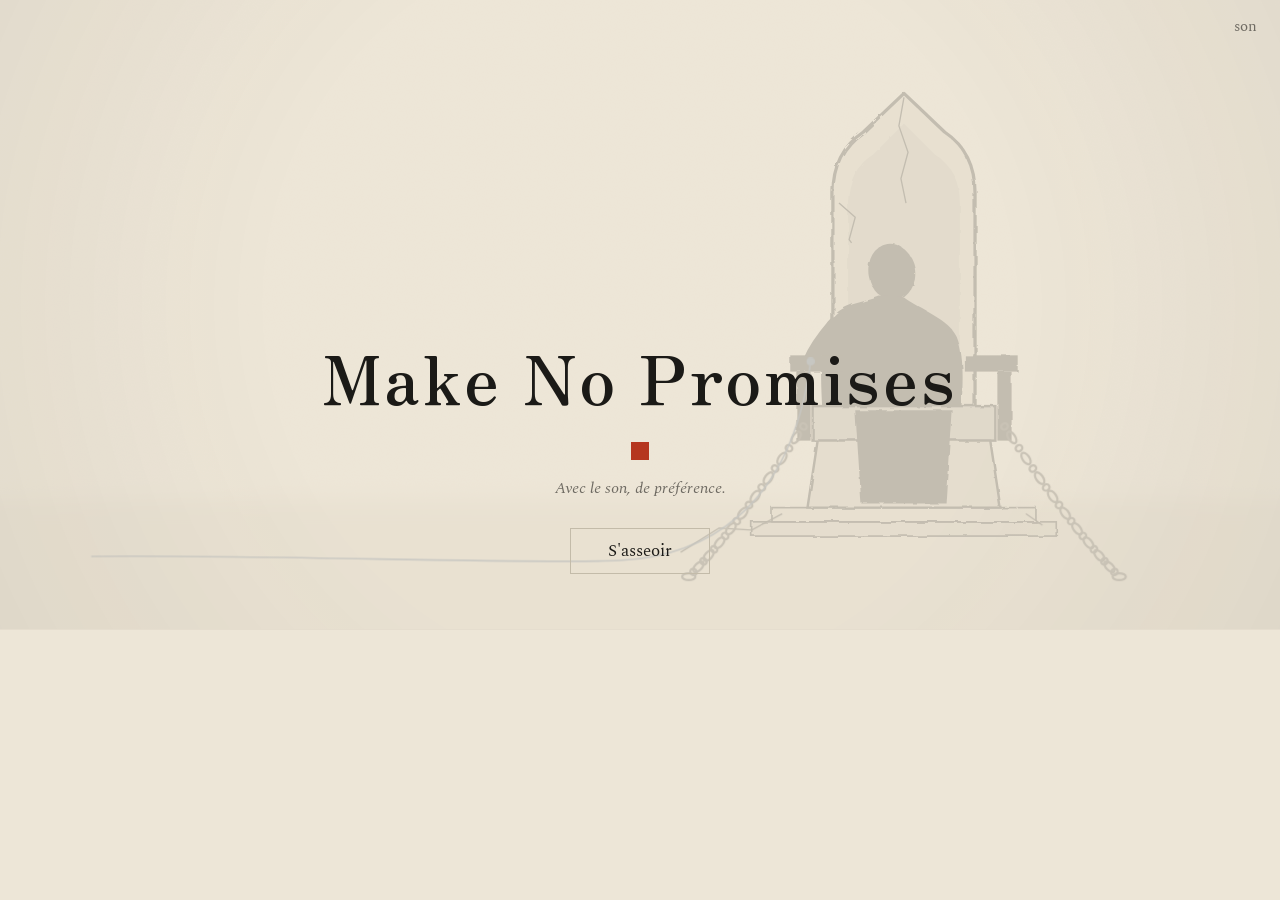
==== commit 00706179: "Direction visuelle « Lavis » : encre, papier, sceaux vermillon - Scène sur papier : trône peint au p" ====
--- a/index.html
+++ b/index.html
@@ -7,17 +7,24 @@
   <title>Make No Promises</title>
   <link rel="preconnect" href="https://fonts.googleapis.com">
   <link rel="preconnect" href="https://fonts.gstatic.com" crossorigin>
-  <link href="https://fonts.googleapis.com/css2?family=Cormorant+Garamond:ital,wght@0,400;0,500;1,400&display=swap" rel="stylesheet">
+  <link href="https://fonts.googleapis.com/css2?family=Spectral:ital,wght@0,400;0,500;1,400&family=Zen+Old+Mincho:wght@400;700&display=swap" rel="stylesheet">
   <style>
+/* Direction « Lavis » : encre sur papier, sceaux vermillon. Un seul monde, clair, dans les deux thèmes. */
 :root {
-  --bg: #050507;
-  --ink: #d9d3c7;
-  --ink-dim: #8c877e;
-  --ink-faint: #5d5953;
-  --self: #d6b878;
-  --line: #3a3740;
-  --panel: rgba(8, 8, 11, 0.92);
-  --serif: 'Cormorant Garamond', Georgia, 'Times New Roman', serif;
+  color-scheme: light;
+  --paper: #eee7d8;
+  --paper-lift: #f8f4ec;
+  --ink: #1b1a17;
+  --ink-soft: #3f3c36;
+  --ink-dim: #5e5a52;
+  --ink-faint: #6e6a62;
+  --wash: #a9a397;
+  --line: #c3bba9;
+  --vermilion: #b5361f;
+  --vermilion-deep: #8e2a18;
+  --indigo: #2f4a6d;
+  --serif: 'Spectral', Georgia, 'Times New Roman', serif;
+  --display: 'Zen Old Mincho', 'Hiragino Mincho ProN', 'Yu Mincho', Georgia, serif;
 }
 
 * { box-sizing: border-box; }
@@ -25,7 +32,7 @@
 html, body {
   margin: 0;
   height: 100%;
-  background: var(--bg);
+  background: var(--paper);
   color: var(--ink);
   font-family: var(--serif);
 }
@@ -34,8 +41,7 @@
   position: relative;
   display: flex;
   flex-direction: column;
-  height: 100vh;
-  height: 100dvh;
+  height: 100%;
   overflow: hidden;
 }
 
@@ -61,23 +67,25 @@
 
 .cracks path { fill: none; stroke-linejoin: bevel; }
 .cracks .dark path {
-  stroke: #0a0a0d;
-  stroke-width: 2.2;
+  stroke: var(--ink);
+  stroke-width: 1.3;
   transition: stroke-dashoffset 2.4s ease;
 }
+/* Sous un poids lourd, le vermillon des sceaux suinte dans les fissures. */
 .cracks .ember { transition: opacity 3s ease; }
 .cracks .ember path {
-  stroke: #b0583a;
+  stroke: var(--vermilion);
   stroke-width: 5;
-  filter: url(#f-ember);
+  filter: url(#f-bleed);
   transition: stroke-dashoffset 2.4s ease;
-  animation: ember 4.5s ease-in-out infinite;
+  animation: ember 5s ease-in-out infinite;
 }
 @keyframes ember {
-  0%, 100% { opacity: 0.25; }
-  50% { opacity: 0.9; }
-}
-.cracks .flash path { stroke-width: 1.8; opacity: 0; filter: url(#f-glow); }
+  0%, 100% { opacity: 0.18; }
+  50% { opacity: 0.6; }
+}
+/* Encre fraîche quand la fissure avance, papier qui se relève quand elle recule. */
+.cracks .flash path { stroke-width: 3.2; opacity: 0; filter: url(#f-wet); }
 .shaking { animation: throne-shake 0.6s ease-out; }
 @keyframes throne-shake {
   15% { transform: translate(-1.6px, 0.6px); }
@@ -87,10 +95,10 @@
 }
 
 #chains g { transition: opacity 2s ease; }
-#chains ellipse { fill: none; stroke: #57545f; stroke-width: 2.4; }
-
-#branches path { fill: none; transition: opacity 3s ease, stroke-dashoffset 3.5s ease; }
-#branches circle { transition: opacity 3s ease; }
+#chains ellipse { fill: none; stroke: #3a3833; stroke-width: 2.2; }
+
+#branches .seal { transform-box: fill-box; transform-origin: center; }
+#branches .tie { fill: none; stroke: var(--ink); stroke-width: 0.8; opacity: 0.13; }
 #avoid-marks > g { animation: fade-in 3s ease both; }
 @keyframes fade-in { from { opacity: 0; } }
 
@@ -102,8 +110,8 @@
 /* --- Panneau de dialogue --- */
 #panel {
   flex: 0 0 auto;
-  background: var(--panel);
-  border-top: 1px solid #1c1b21;
+  background: var(--paper);
+  border-top: 1px solid var(--line);
   padding: 18px 16px 22px;
   min-height: 250px;
   max-height: 48vh;
@@ -123,8 +131,8 @@
 }
 #lines p { margin: 0 0 0.45em; }
 #lines .visitor { color: var(--ink); }
-#lines .listen  { color: #bfb8ab; font-style: italic; }
-#lines .self    { color: var(--self); }
+#lines .listen  { color: var(--ink-soft); font-style: italic; }
+#lines .self    { color: var(--vermilion-deep); }
 #lines .outcome { color: var(--ink-dim); font-size: 1.08rem; }
 #lines .aside   { color: var(--ink-faint); font-style: italic; font-size: 1.08rem; }
 
@@ -134,7 +142,8 @@
   margin: 0 auto;
   display: grid;
   grid-template-columns: repeat(auto-fit, minmax(210px, 1fr));
-  gap: 8px;
+  column-gap: 24px;
+  row-gap: 4px;
   transition: opacity 0.6s;
 }
 #choices.hidden { opacity: 0; pointer-events: none; }
@@ -150,9 +159,17 @@
   text-align: left;
   transition: border-color 0.3s, color 0.3s, opacity 0.6s, filter 0.6s;
 }
-button:hover:not(:disabled), button:focus-visible { border-color: #8d8578; color: #fff; outline: none; }
-button:disabled { opacity: 0.35; cursor: default; }
-button.dead { opacity: 0.18; filter: blur(0.6px); text-decoration: line-through; text-decoration-color: #5d5953; }
+button:hover:not(:disabled) { border-color: var(--ink); }
+button:focus-visible { border-color: var(--ink); outline: 1px solid var(--ink); outline-offset: 2px; }
+button:disabled { opacity: 0.4; cursor: default; }
+button.dead { opacity: 0.22; filter: blur(0.5px); text-decoration: line-through; text-decoration-color: var(--ink-faint); }
+#choices button {
+  display: flex;
+  align-items: center;
+  gap: 12px;
+  border-width: 0 0 1px;
+  padding: 10px 2px;
+}
 button.shake { animation: shake 0.45s; }
 @keyframes shake {
   20% { transform: translateX(-4px); }
@@ -160,7 +177,20 @@
   60% { transform: translateX(-3px); }
   80% { transform: translateX(2px); }
 }
-.key { color: var(--ink-faint); font-size: 0.85em; margin-right: 0.5em; }
+.key {
+  flex: none;
+  display: inline-flex;
+  align-items: center;
+  justify-content: center;
+  width: 22px;
+  height: 22px;
+  background: var(--vermilion);
+  color: var(--paper);
+  font-family: var(--display);
+  font-size: 13px;
+  line-height: 1;
+}
+button.dead .key { background: var(--wash); }
 
 #continue {
   align-self: center;
@@ -183,29 +213,40 @@
   justify-content: center;
   gap: 28px;
   padding: 24px 16px;
-  background: rgba(3, 3, 5, 0.95);
+  background: rgba(238, 231, 216, 0.96);
   text-align: center;
   transition: opacity 1.6s ease;
   overflow-y: auto;
 }
 .overlay[hidden] { display: none; }
-#title-screen { background: rgba(3, 3, 5, 0.72); }
+#title-screen { background: rgba(238, 231, 216, 0.8); }
 .overlay.fading { opacity: 0; pointer-events: none; }
 .overlay h1 {
-  font-weight: 400;
+  font-family: var(--display);
+  font-weight: 700;
   font-size: clamp(2.2rem, 7vw, 4.2rem);
-  letter-spacing: 0.12em;
+  letter-spacing: 0.04em;
+  text-wrap: balance;
   margin: 0;
 }
 .overlay h2 {
-  font-weight: 400;
+  font-family: var(--display);
+  font-weight: 700;
   font-size: clamp(1.8rem, 5vw, 2.8rem);
-  letter-spacing: 0.1em;
+  letter-spacing: 0.04em;
   margin: 0;
+}
+.overlay h1::after, .overlay h2::after {
+  content: '';
+  display: block;
+  width: 18px;
+  height: 18px;
+  margin: 18px auto 0;
+  background: var(--vermilion);
 }
 .overlay-actions { display: flex; gap: 12px; }
 .overlay-actions button { text-align: center; min-width: 140px; }
-#ending-text { max-width: 620px; font-size: 1.25rem; line-height: 1.55; color: #c9c2b5; }
+#ending-text { max-width: 620px; font-size: 1.22rem; line-height: 1.6; color: var(--ink-soft); }
 #ending-text p { margin: 0 0 0.9em; opacity: 0; animation: appear 2.4s ease forwards; }
 @keyframes appear { to { opacity: 1; } }
 
@@ -224,11 +265,11 @@
 .load-error {
   max-width: 520px;
   margin: 0;
-  color: #d9a38a;
+  color: var(--vermilion-deep);
   font-size: 1.05rem;
   line-height: 1.5;
 }
-.load-error code { font-size: 0.9em; color: #efd8c6; }
+.load-error code { font-size: 0.9em; color: var(--ink); }
 
 #debug {
   position: absolute;
@@ -245,6 +286,7 @@
 
 @media (max-width: 600px) {
   #lines { font-size: 1.12rem; }
+  #choices { row-gap: 0; }
   #panel { min-height: 280px; max-height: 58vh; }
   #choices { grid-template-columns: 1fr; gap: 6px; }
   button { padding: 8px 10px; font-size: 1rem; }
@@ -262,85 +304,88 @@
 </head>
 <body>
   <main id="game">
-    <svg id="scene" viewBox="0 0 1000 620" preserveAspectRatio="xMidYMid meet" aria-hidden="false">
+    <svg id="scene" viewBox="0 0 1000 620" preserveAspectRatio="xMidYMid meet">
       <defs>
-        <linearGradient id="g-sky" gradientUnits="userSpaceOnUse" x1="0" y1="0" x2="0" y2="620">
-          <stop offset="0" stop-color="#050507"/>
-          <stop offset="0.8" stop-color="#0d0d12"/>
-        </linearGradient>
-        <linearGradient id="g-floor" gradientUnits="userSpaceOnUse" x1="0" y1="500" x2="0" y2="620">
-          <stop offset="0" stop-color="#131219"/>
-          <stop offset="1" stop-color="#060608"/>
-        </linearGradient>
-        <linearGradient id="g-stone" x1="0" y1="0" x2="1" y2="0">
-          <stop offset="0" stop-color="#26242c"/>
-          <stop offset="0.5" stop-color="#34313a"/>
-          <stop offset="1" stop-color="#1c1b21"/>
-        </linearGradient>
-        <radialGradient id="g-halo" gradientUnits="userSpaceOnUse" cx="760" cy="280" r="520">
-          <stop offset="0" stop-color="#3a3444" stop-opacity="0.55"/>
-          <stop offset="1" stop-color="#000" stop-opacity="0"/>
-        </radialGradient>
+        <!-- Grain du papier -->
+        <filter id="f-grain" x="0" y="0" width="100%" height="100%">
+          <feTurbulence type="fractalNoise" baseFrequency="0.9" numOctaves="2" seed="8" result="g"/>
+          <feColorMatrix in="g" type="matrix" values="0 0 0 0 0.35  0 0 0 0 0.32  0 0 0 0 0.27  0 0 0 0.1 0"/>
+        </filter>
+        <!-- Trait de pinceau un peu irrégulier -->
+        <filter id="f-brush" x="-10%" y="-10%" width="120%" height="120%">
+          <feTurbulence type="fractalNoise" baseFrequency="0.06" numOctaves="3" seed="3" result="n"/>
+          <feDisplacementMap in="SourceGraphic" in2="n" scale="4"/>
+        </filter>
+        <!-- Lavis enlevé : bords rongés -->
+        <filter id="f-lift" x="-30%" y="-60%" width="160%" height="220%">
+          <feTurbulence type="fractalNoise" baseFrequency="0.09" numOctaves="3" seed="6" result="n"/>
+          <feDisplacementMap in="SourceGraphic" in2="n" scale="7"/>
+          <feGaussianBlur stdDeviation="0.8"/>
+        </filter>
+        <filter id="f-wash" x="-10%" y="-40%" width="120%" height="180%">
+          <feGaussianBlur stdDeviation="10"/>
+        </filter>
+        <!-- Silhouettes : encre diluée qui bave dans le papier, séchée par les promesses. -->
+        <filter id="f-visitor" x="-50%" y="-30%" width="200%" height="160%">
+          <feTurbulence type="fractalNoise" baseFrequency="0.022" numOctaves="3" seed="11" result="noise">
+            <animate attributeName="baseFrequency" dur="13s" values="0.022;0.027;0.022" repeatCount="indefinite"/>
+          </feTurbulence>
+          <feDisplacementMap id="f-visitor-disp" in="SourceGraphic" in2="noise" scale="34" xChannelSelector="R" yChannelSelector="G" result="warped"/>
+          <feGaussianBlur id="f-visitor-blur" in="warped" stdDeviation="6"/>
+        </filter>
+        <filter id="f-bleed" x="-20%" y="-20%" width="140%" height="140%">
+          <feGaussianBlur stdDeviation="2.4"/>
+        </filter>
+        <filter id="f-wet" x="-30%" y="-30%" width="160%" height="160%">
+          <feGaussianBlur stdDeviation="1.2"/>
+        </filter>
         <radialGradient id="g-vignette" gradientUnits="userSpaceOnUse" cx="500" cy="300" r="720">
-          <stop offset="0.45" stop-color="#000" stop-opacity="0"/>
-          <stop offset="1" stop-color="#000" stop-opacity="1"/>
+          <stop offset="0.5" stop-color="#2a2620" stop-opacity="0"/>
+          <stop offset="1" stop-color="#2a2620" stop-opacity="0.9"/>
         </radialGradient>
         <radialGradient id="g-presence" cx="0.5" cy="0.5" r="0.5">
-          <stop offset="0" stop-color="#f4ead2" stop-opacity="0.35"/>
-          <stop offset="1" stop-color="#f4ead2" stop-opacity="0"/>
+          <stop offset="0" stop-color="#fffdf6" stop-opacity="0.85"/>
+          <stop offset="1" stop-color="#fffdf6" stop-opacity="0"/>
         </radialGradient>
-
-        <!-- Silhouettes informes : bruit + déplacement + flou, atténués selon le poids. -->
-        <filter id="f-visitor" x="-40%" y="-20%" width="180%" height="140%">
-          <feTurbulence type="fractalNoise" baseFrequency="0.016" numOctaves="2" seed="4" result="noise">
-            <animate attributeName="baseFrequency" dur="11s" values="0.016;0.022;0.016" repeatCount="indefinite"/>
-          </feTurbulence>
-          <feDisplacementMap id="f-visitor-disp" in="SourceGraphic" in2="noise" scale="40" xChannelSelector="R" yChannelSelector="G" result="warped"/>
-          <feGaussianBlur id="f-visitor-blur" in="warped" stdDeviation="8"/>
-        </filter>
-        <filter id="f-soft" x="-20%" y="-20%" width="140%" height="140%">
-          <feGaussianBlur stdDeviation="1.4"/>
-        </filter>
-        <filter id="f-ember" x="-20%" y="-20%" width="140%" height="140%">
-          <feGaussianBlur stdDeviation="2.5"/>
-        </filter>
-        <filter id="f-glow" x="-50%" y="-50%" width="200%" height="200%">
-          <feGaussianBlur stdDeviation="3" result="b"/>
-          <feMerge><feMergeNode in="b"/><feMergeNode in="SourceGraphic"/></feMerge>
-        </filter>
       </defs>
 
-      <rect x="-1500" y="-200" width="4000" height="1020" fill="url(#g-sky)"/>
-      <rect x="-1500" y="-200" width="4000" height="1020" fill="url(#g-halo)"/>
-
-      <!-- Vérités potentielles : une branche par promesse. -->
+      <rect x="-1500" y="-200" width="4000" height="1020" fill="#eee7d8"/>
+      <rect x="-1500" y="-200" width="4000" height="1020" filter="url(#f-grain)" pointer-events="none"/>
+
+      <!-- Vérités potentielles : un sceau par promesse. -->
       <g id="branches"></g>
 
-      <!-- Sol et marches -->
-      <rect x="-1500" y="500" width="4000" height="320" fill="url(#g-floor)"/>
-      <rect x="610" y="514" width="300" height="14" fill="#1b1a20"/>
-      <rect x="630" y="500" width="260" height="14" fill="#232128"/>
+      <!-- Sol : un lavis, et la marche du trône -->
+      <rect x="-1500" y="492" width="4000" height="340" fill="#d6cdbb" filter="url(#f-wash)"/>
+      <g filter="url(#f-brush)">
+        <rect x="610" y="514" width="300" height="14" fill="#c3bba9" stroke="#1b1a17" stroke-width="1.6"/>
+        <rect x="630" y="500" width="260" height="14" fill="#cfc7b6" stroke="#1b1a17" stroke-width="1.6"/>
+      </g>
 
       <!-- Trône -->
       <g id="throne">
-        <path d="M 690 470 L 690 190 Q 690 150 720 130 L 760 92 L 800 130 Q 830 150 830 190 L 830 470 Z" fill="url(#g-stone)"/>
-        <path d="M 705 400 L 705 200 Q 705 168 730 152 L 760 122 L 790 152 Q 815 168 815 200 L 815 400 Z" fill="#1a1920"/>
+        <g filter="url(#f-brush)">
+          <path d="M 690 470 L 690 190 Q 690 150 720 130 L 760 92 L 800 130 Q 830 150 830 190 L 830 470 Z" fill="#cfc7b6" stroke="#1b1a17" stroke-width="3.2" stroke-linejoin="round"/>
+          <path d="M 705 400 L 705 200 Q 705 168 730 152 L 760 122 L 790 152 Q 815 168 815 200 L 815 400 Z" fill="#b7af9e"/>
+        </g>
         <g id="cracks-back" class="cracks"></g>
       </g>
 
       <!-- Le protagoniste, assis. Sa silhouette sert aussi de modèle à la silhouette récurrente. -->
       <g id="protagonist" transform="translate(748 268)">
-        <g id="protagonist-shape"></g>
+        <g id="protagonist-shape" filter="url(#f-brush)"></g>
       </g>
 
       <g id="throne-front">
-        <rect x="670" y="400" width="180" height="34" rx="3" fill="#2d2b33"/>
-        <path d="M 675 434 L 845 434 L 855 500 L 665 500 Z" fill="#232128"/>
-        <path id="robe" d="M 712 404 L 808 404 L 802 496 L 718 496 Z" fill="#101015"/>
-        <rect x="648" y="350" width="52" height="16" rx="4" fill="#3a3740"/>
-        <rect x="654" y="366" width="14" height="68" fill="#2a2830"/>
-        <rect x="820" y="350" width="52" height="16" rx="4" fill="#3a3740"/>
-        <rect x="852" y="366" width="14" height="68" fill="#2a2830"/>
+        <g filter="url(#f-brush)">
+          <rect x="670" y="400" width="180" height="34" fill="#a9a397" stroke="#1b1a17" stroke-width="2.4"/>
+          <path d="M 675 434 L 845 434 L 855 500 L 665 500 Z" fill="#c3bba9" stroke="#1b1a17" stroke-width="2.4"/>
+          <path id="robe" d="M 712 404 L 808 404 L 802 496 L 718 496 Z" fill="#1b1a17"/>
+          <rect x="648" y="350" width="52" height="16" fill="#1b1a17"/>
+          <rect x="654" y="366" width="14" height="68" fill="#1b1a17"/>
+          <rect x="820" y="350" width="52" height="16" fill="#1b1a17"/>
+          <rect x="852" y="366" width="14" height="68" fill="#1b1a17"/>
+        </g>
         <g id="protagonist-arm"></g>
         <g id="cracks-front" class="cracks"></g>
         <g id="chains"></g>
@@ -350,8 +395,8 @@
       <g id="dust"></g>
 
       <!-- Le fil de promesse non refermée, visible dès l'ouverture. -->
-      <path id="thread" d="" fill="none" stroke="#c9b27f" stroke-width="1.6" stroke-linecap="round" opacity="0.85"/>
-      <circle id="knot" cx="668" cy="356" r="4.5" fill="#c9b27f"/>
+      <path id="thread" d="" fill="none" stroke="#2f4a6d" stroke-width="1.6" stroke-linecap="round" opacity="0.9"/>
+      <circle id="knot" cx="668" cy="356" r="4" fill="#2f4a6d"/>
 
       <!-- La silhouette qui demande. -->
       <g id="visitor" tabindex="-1" aria-label="Silhouette" opacity="0">
@@ -360,7 +405,7 @@
       </g>
 
       <circle id="presence" cx="760" cy="300" r="260" fill="url(#g-presence)" opacity="0" pointer-events="none"/>
-      <rect id="vignette" x="-1500" y="-200" width="4000" height="1020" fill="url(#g-vignette)" opacity="0.6" pointer-events="none"/>
+      <rect id="vignette" x="-1500" y="-200" width="4000" height="1020" fill="url(#g-vignette)" opacity="0.3" pointer-events="none"/>
     </svg>
 
     <section id="panel" aria-live="polite">
@@ -1036,6 +1081,7 @@
   'use strict';
 
   const C = window.MNP_CONTENT;
+  const NUMERALS = ['一', '二', '三', '四', '五'];
   const audio = window.MNP_AUDIO || { start() {}, reset() {}, update() {}, play() {}, setMuted() {}, muted: true };
   const SAVE_KEY = 'mnp.save.v1';
   const META_KEY = 'mnp.meta.v1';
@@ -1084,6 +1130,13 @@
     for (const [k, v] of Object.entries(attrs)) node.setAttribute(k, v);
     if (parent) parent.appendChild(node);
     return node;
+  }
+
+  function mix(a, b, t) {
+    const pa = parseInt(a.slice(1), 16), pb = parseInt(b.slice(1), 16);
+    const ch = (p, sh) => (p >> sh) & 255;
+    const c = [16, 8, 0].map((sh) => Math.round(ch(pa, sh) + (ch(pb, sh) - ch(pa, sh)) * clamp(t)));
+    return `#${c.map((x) => x.toString(16).padStart(2, '0')).join('')}`;
   }
 
   function hash(str) {
@@ -1202,9 +1255,9 @@
   };
 
   // Protagoniste
-  const protagShape = drawSelf($('#protagonist-shape'), { fill: '#0b0b0f', stroke: '#4a4550', 'stroke-width': 1, 'stroke-opacity': 0.5 });
+  const protagShape = drawSelf($('#protagonist-shape'), { fill: '#1b1a17' });
   const protagArmG = svg('g', { transform: `translate(${PROTAG.x} ${PROTAG.y})` }, $('#protagonist-arm'));
-  drawArm(protagArmG, SELF.arm).setAttribute('stroke', '#0b0b0f');
+  drawArm(protagArmG, SELF.arm).setAttribute('stroke', '#1b1a17');
   void protagShape;
 
   // Fissures : chacune apparaît à partir d'un seuil de poids.
@@ -1284,7 +1337,7 @@
   function crackFlash(c, from, to, kind) {
     if (reducedMotion || !c.flash.animate) return;
     const p = c.flash;
-    p.style.stroke = kind === 'grow' ? '#f1e3bd' : '#bcd3e0';
+    p.style.stroke = kind === 'grow' ? '#1b1a17' : '#fbf8f1';
     p.style.strokeDasharray = `${Math.max(0.001, to - from)} 2`;
     p.style.strokeDashoffset = -from;
     p.animate([{ opacity: 0 }, { opacity: 0.95, offset: 0.2 }, { opacity: 0 }], {
@@ -1298,7 +1351,7 @@
 
   function dust(x, y) {
     for (let i = 0; i < 7; i++) {
-      const g = svg('circle', { cx: x, cy: y, r: 0.6 + Math.random() * 1.1, fill: '#7a7482', opacity: 0 }, el.dust);
+      const g = svg('circle', { cx: x, cy: y, r: 0.5 + Math.random() * 1, fill: '#3a3833', opacity: 0 }, el.dust);
       const dx = (Math.random() - 0.5) * 18, dy = 18 + Math.random() * 42;
       const anim = g.animate([
         { transform: 'translate(0px, 0px)', opacity: 0.9 },
@@ -1319,72 +1372,65 @@
 
   // ---------------------------------------------------------------- branches
 
-  const BRANCH_STYLE = {
-    promise:  { stroke: '#caa55a', width: 1.2, opacity: 0.6 },
-    think:    { stroke: '#8d8da0', width: 1.1, opacity: 0.5, dash: '2 7' },
-    delegate: { stroke: '#7f95b8', width: 1.1, opacity: 0.55 },
-    refuse:   { stroke: '#8a4a42', width: 1.3, opacity: 0.55 },
-    future:   { stroke: '#d9ccb0', width: 1, opacity: 0.45, dash: '1 5' },
-    broken:   { stroke: '#4a434f', width: 1.6, opacity: 0.8 },
-  };
+  // Chaque vérité potentielle est un sceau apposé sur le rouleau, comme les sceaux de
+  // collectionneurs sur une peinture. Un fil d'encre très pâle le relie au trône.
+  const VERMILION = '#b5361f', INK = '#1b1a17', PAPER = '#eee7d8';
+  const GLYPHS = [
+    'M -1 -0.6 L 1 -0.6 M 0 -0.6 L 0 1',
+    'M -0.8 -0.8 L 0.8 0.8 M 0.8 -0.8 L -0.8 0.8',
+    'M -1 -0.7 L 1 -0.7 M -1 0 L 1 0 M -1 0.7 L 1 0.7',
+    'M -0.8 1 L 0 -1 L 0.8 1 M -0.4 0.2 L 0.4 0.2',
+    'M -1 -1 L -1 1 L 1 1 M -0.2 -1 L -0.2 0.3 L 1 0.3',
+    'M 0 -1 L 0 1 M -1 -0.2 Q 0 0.6 1 -0.2',
+  ];
+
+  function glyph(parent, r, size, color) {
+    const k = size * 0.3;
+    const d = GLYPHS[Math.floor(r() * GLYPHS.length)].replace(/-?\d+(\.\d+)?/g, (n) => (Number(n) * k).toFixed(2));
+    svg('path', { d, fill: 'none', stroke: color, 'stroke-width': 1.6, 'stroke-linecap': 'square' }, parent);
+  }
 
   function drawBranch(b, animate) {
     const r = rng(b.seed);
-    const st = BRANCH_STYLE[b.type];
-    const g = svg('g', {}, el.branches);
-    const sx = 715 + r() * 90, sy = 150 + r() * 50;
-    const ex = 30 + r() * 940, ey = 18 + r() * 260;
-    const c1 = [sx + (r() - 0.5) * 140, sy - 60 - r() * 80];
-    const c2 = [ex + (r() - 0.5) * 160, ey + 40 + r() * 80];
-    const bez = (t) => [0, 1].map((k) =>
-      (1 - t) ** 3 * [sx, sy][k] + 3 * (1 - t) ** 2 * t * c1[k] + 3 * (1 - t) * t * t * c2[k] + t ** 3 * [ex, ey][k]);
-
-    let d;
-    if (b.type === 'refuse') {
-      // Réalité figée : trajet anguleux, rigide.
-      d = `M ${sx} ${sy}`;
-      for (let i = 1; i <= 4; i++) {
-        const [x, y] = bez(i / 4);
-        d += ` L ${x + (i < 4 ? (r() - 0.5) * 40 : 0)} ${y + (i < 4 ? (r() - 0.5) * 30 : 0)}`;
-      }
+    const x = 40 + r() * 920, y = 34 + r() * 180;
+    const rot = (r() - 0.5) * 14, size = 20 + r() * 9, h = size / 2;
+    const tie = svg('path', {
+      class: 'tie', d: `M 760 118 Q ${(760 + x) / 2} ${Math.min(y, 118) - 50} ${x} ${y}`,
+    }, el.branches);
+    if (b.type === 'think' || b.type === 'future') tie.setAttribute('stroke-dasharray', '2 5');
+    const g = svg('g', { transform: `translate(${x.toFixed(1)} ${y.toFixed(1)}) rotate(${rot.toFixed(1)})` }, el.branches);
+    const seal = svg('g', { class: 'seal' }, g);
+
+    if (b.type === 'promise') {
+      svg('rect', { x: -h, y: -h, width: size, height: size, fill: VERMILION }, seal);
+      glyph(seal, r, size, PAPER);
+    } else if (b.type === 'think') {
+      // En suspens : le sceau n'a jamais été appuyé.
+      svg('rect', { x: -h, y: -h, width: size, height: size, fill: 'none', stroke: VERMILION, 'stroke-width': 1.5, 'stroke-dasharray': '3 3' }, seal);
+    } else if (b.type === 'delegate') {
+      // Le sceau rond d'un proche, qui porte la promesse à ta place.
+      svg('circle', { r: h, fill: VERMILION }, seal);
+      glyph(seal, r, size * 0.8, PAPER);
+    } else if (b.type === 'refuse') {
+      // Un refus fige une réalité : sceau à l'encre noire.
+      svg('rect', { x: -h, y: -h, width: size, height: size, fill: INK }, seal);
+      glyph(seal, r, size, PAPER);
+    } else if (b.type === 'future') {
+      svg('circle', { r: h * 0.85, fill: 'none', stroke: VERMILION, 'stroke-width': 1.3, 'stroke-dasharray': '1 3', opacity: 0.8 }, seal);
     } else if (b.type === 'broken') {
-      const [mx, my] = bez(0.5), [nx, ny] = bez(0.56);
-      d = `M ${sx} ${sy} L ${mx} ${my} M ${nx + 6} ${ny - 4} L ${ex} ${ey}`;
-    } else {
-      d = `M ${sx} ${sy} C ${c1[0]} ${c1[1]} ${c2[0]} ${c2[1]} ${ex} ${ey}`;
-    }
-
-    const path = svg('path', {
-      d, stroke: st.stroke, 'stroke-width': st.width, 'stroke-linecap': 'round', opacity: st.opacity,
-    }, g);
-    if (st.dash) path.setAttribute('stroke-dasharray', st.dash);
-
-    if (b.type === 'delegate') {
-      const [nx, ny] = bez(0.45); // le proche qui porte la promesse à ta place
-      svg('circle', { cx: nx, cy: ny, r: 3.2, fill: st.stroke }, g);
-    }
-    if (b.type === 'promise' || b.type === 'delegate') {
-      svg('circle', { cx: ex, cy: ey, r: 2.4, fill: st.stroke, filter: 'url(#f-glow)' }, g);
-    } else if (b.type === 'think' || b.type === 'future') {
-      svg('circle', { cx: ex, cy: ey, r: 3, fill: 'none', stroke: st.stroke, 'stroke-width': 1 }, g);
-    } else if (b.type === 'refuse') {
-      svg('path', { d: `M ${ex - 3} ${ey - 3} L ${ex + 3} ${ey + 3} M ${ex + 3} ${ey - 3} L ${ex - 3} ${ey + 3}`, stroke: st.stroke, 'stroke-width': 1.3 }, g);
-    }
-
-    if (animate && !reducedMotion) {
-      if (st.dash) {
-        g.style.opacity = 0;
-        requestAnimationFrame(() => requestAnimationFrame(() => { g.style.transition = 'opacity 3s'; g.style.opacity = 1; }));
-      } else {
-        path.setAttribute('pathLength', 1);
-        path.style.strokeDasharray = 1;
-        path.style.strokeDashoffset = 1;
-        g.querySelectorAll('circle').forEach((c) => { c.style.opacity = 0; });
-        requestAnimationFrame(() => requestAnimationFrame(() => {
-          path.style.strokeDashoffset = 0;
-          g.querySelectorAll('circle').forEach((c) => { c.style.transitionDelay = '2.6s'; c.style.opacity = 1; });
-        }));
-      }
+      // Promesse brisée : le sceau fendu en deux.
+      svg('rect', { x: -h, y: -h, width: h - 1.5, height: size, fill: VERMILION, opacity: 0.85 }, seal);
+      svg('rect', { x: 2, y: -h + 3, width: h - 1.5, height: size, fill: VERMILION, opacity: 0.85, transform: 'rotate(8)' }, seal);
+    }
+
+    if (animate && !reducedMotion && seal.animate) {
+      // Le coup de tampon.
+      seal.animate([
+        { transform: 'scale(1.7)', opacity: 0 },
+        { transform: 'scale(0.93)', opacity: 1, offset: 0.65 },
+        { transform: 'scale(1)', opacity: 1 },
+      ], { duration: 650, delay: 350, easing: 'cubic-bezier(.5,0,.3,1)', fill: 'both' });
+      tie.animate([{ opacity: 0 }, { opacity: 0.13 }], { duration: 2500, fill: 'both' });
     }
   }
 
@@ -1425,10 +1471,12 @@
       ch.node.style.opacity = on ? 1 : 0;
     }
     audio.update(w, state.avoidCount);
-    el.vignette.style.opacity = (0.42 + clamp(w / 30) * 0.5).toFixed(3);
-    // L'évitement ne fissure pas : il ternit.
+    el.vignette.style.opacity = (0.22 + clamp(w / 30) * 0.55).toFixed(3);
+    // L'évitement ne fissure pas : il délave, comme un rouleau resté au soleil.
     const dull = clamp(state.avoidCount / 6);
-    el.scene.style.filter = dull ? `saturate(${(1 - dull * 0.75).toFixed(3)}) brightness(${(1 - dull * 0.2).toFixed(3)})` : '';
+    el.scene.style.filter = dull
+      ? `sepia(${(dull * 0.35).toFixed(3)}) saturate(${(1 - dull * 0.55).toFixed(3)}) contrast(${(1 - dull * 0.22).toFixed(3)}) brightness(${(1 + dull * 0.06).toFixed(3)})`
+      : '';
     renderAvoidMarks();
     renderDebug();
   }
@@ -1439,34 +1487,33 @@
     meta.runs.slice(-16).forEach((run, i) => {
       const x = 644 + i * 15, y = 507;
       if (run.ending === 'free') {
-        svg('line', { x1: x, y1: y - 4, x2: x, y2: y + 4, stroke: '#cfc4a8', 'stroke-width': 1, opacity: 0.6 }, el.runMarks);
+        svg('line', { x1: x, y1: y - 4, x2: x, y2: y + 4, stroke: '#1b1a17', 'stroke-width': 1, opacity: 0.45 }, el.runMarks);
       } else if (run.ending === 'void') {
-        svg('circle', { cx: x, cy: y, r: 4, fill: 'none', stroke: '#55555c', 'stroke-width': 1, 'stroke-dasharray': '2 2' }, el.runMarks);
+        svg('circle', { cx: x, cy: y, r: 4, fill: '#f8f4ec', filter: 'url(#f-lift)' }, el.runMarks);
       } else {
-        svg('rect', { x: x - 3, y: y - 4, width: 6, height: 8, fill: '#5a2f2b' }, el.runMarks);
+        svg('rect', { x: x - 3.5, y: y - 3.5, width: 7, height: 7, fill: '#b5361f' }, el.runMarks);
       }
     });
   }
 
-  // Marques d'évitement : ternes, creuses, différentes des promesses.
-  // Silence : cercle en pointillés. Fuite : empreintes vides. Regard détourné : paupière close.
+  // Marques d'évitement : le lavis est enlevé, il reste le papier nu. Ni encre ni sceau.
+  // Silence : une tache ronde. Fuite : deux empreintes. Regard détourné : une paupière close.
   function renderAvoidMarks() {
     if (el.avoidMarks.childElementCount > state.avoidMarks.length) el.avoidMarks.replaceChildren();
-    const ink = { fill: 'none', stroke: '#4d4d52', 'stroke-width': 1 };
+    const lift = { fill: '#f8f4ec', filter: 'url(#f-lift)' };
     for (let i = el.avoidMarks.childElementCount; i < state.avoidMarks.length; i++) {
       const r = rng(`avoid:${i}`);
-      const g = svg('g', { opacity: 0.75 }, el.avoidMarks);
+      const g = svg('g', { opacity: 0.95 }, el.avoidMarks);
       const kind = state.avoidMarks[i].kind;
       if (kind === 'flee') {
         const x = 880 + r() * 90, y = 530 + r() * 60;
-        svg('ellipse', { ...ink, cx: x, cy: y, rx: 5, ry: 2.6 }, g);
-        svg('ellipse', { ...ink, cx: x + 14, cy: y + 6, rx: 5, ry: 2.6 }, g);
+        svg('ellipse', { ...lift, cx: x, cy: y, rx: 6, ry: 3 }, g);
+        svg('ellipse', { ...lift, cx: x + 15, cy: y + 7, rx: 6, ry: 3 }, g);
       } else if (kind === 'deny') {
         const x = 560 + r() * 300, y = 530 + r() * 60;
-        svg('path', { ...ink, d: `M ${x - 9} ${y} Q ${x} ${y + 6} ${x + 9} ${y}` }, g);
-        for (const dx of [-5, 0, 5]) svg('path', { ...ink, d: `M ${x + dx} ${y + 3.5} l ${dx * 0.3} 4` }, g);
+        svg('path', { d: `M ${x - 12} ${y} Q ${x} ${y + 9} ${x + 12} ${y} Q ${x} ${y + 4} ${x - 12} ${y} Z`, ...lift }, g);
       } else {
-        svg('circle', { ...ink, cx: 600 + r() * 280, cy: 525 + r() * 60, r: 6 + r() * 5, 'stroke-dasharray': '3 3' }, g);
+        svg('ellipse', { ...lift, cx: 600 + r() * 280, cy: 525 + r() * 60, rx: 12 + r() * 8, ry: 5 + r() * 2 }, g);
       }
     }
   }
@@ -1529,42 +1576,47 @@
   function buildVisitor(v) {
     el.visitorBody.replaceChildren();
     el.visitorFeatures.replaceChildren();
-    const fill = '#1d1d26', rim = '#8e8a98';
+    // Encre diluée, grise et qui bave, puis de plus en plus pleine.
+    const inkAt = (t) => mix('#8f8a80', '#1b1a17', t);
+    const rim = '#1b1a17';
 
     if (v.recurring) {
-      // La silhouette récurrente : une forme informe qui glisse vers le contour du protagoniste.
+      // La silhouette récurrente : une tache informe qui glisse vers le contour du protagoniste.
       const rec = state.recurring.recognition;
+      const fill = inkAt(rec);
       const blob = genShape('fil');
-      const bg = svg('g', { fill, stroke: rim, 'stroke-width': 1.2, 'stroke-opacity': 0.25, opacity: 1 - rec }, el.visitorBody);
+      const bg = svg('g', { fill: inkAt(0.2), opacity: (1 - rec) * 0.75 }, el.visitorBody);
       svg('ellipse', { cx: blob.head.cx, cy: blob.head.cy, rx: blob.head.rx, ry: blob.head.ry, transform: `rotate(${blob.head.rot} ${blob.head.cx} ${blob.head.cy})` }, bg);
       svg('path', { d: blob.d }, bg);
-      drawArm(bg, `M ${blob.shoulder.x} ${blob.shoulder.y} Q ${blob.shoulder.x + 16} ${blob.shoulder.y + 18} 80 ${-HEAD_H + 88}`, 13).setAttribute('stroke', fill);
-
+      drawArm(bg, `M ${blob.shoulder.x} ${blob.shoulder.y} Q ${blob.shoulder.x + 16} ${blob.shoulder.y + 18} 80 ${-HEAD_H + 88}`, 13).setAttribute('stroke', inkAt(0.2));
       const self = svg('g', { transform: `translate(0 ${-HEAD_H}) scale(-1 1)`, opacity: rec }, el.visitorBody);
-      drawSelf(self, { fill, stroke: rim, 'stroke-width': 1.2, 'stroke-opacity': 0.6 * rec });
+      drawSelf(self, { fill });
       svg('path', { d: SELF.robe, fill }, self);
       drawArm(self, SELF.arm).setAttribute('stroke', fill);
 
-      setFilter(42 * (1 - rec) + (rec >= 1 ? 0 : 2), 7 * (1 - rec) + 0.4);
+      setFilter(36 * (1 - rec) + (rec >= 1 ? 0 : 2), 6 * (1 - rec) + 0.3);
       vis.attached = true;
     } else {
       // Silhouette ordinaire : se précise à mesure que les promesses s'accumulent.
       const clarity = clamp(0.06 + state.promiseCount / 10);
       const s = genShape(v.id);
-      const g = svg('g', { fill, stroke: rim, 'stroke-width': 1.2, 'stroke-opacity': clarity * 0.7 }, el.visitorBody);
+      const g = svg('g', {
+        fill: inkAt(clarity * 0.85), opacity: (0.6 + clarity * 0.35).toFixed(3),
+        stroke: rim, 'stroke-width': 1.4, 'stroke-opacity': (clarity * 0.8).toFixed(3),
+      }, el.visitorBody);
       svg('ellipse', { cx: s.head.cx, cy: s.head.cy, rx: s.head.rx, ry: s.head.ry, transform: `rotate(${s.head.rot} ${s.head.cx} ${s.head.cy})` }, g);
       svg('path', { d: s.d }, g);
-      const eyes = svg('g', { fill: '#d8cfbd', opacity: (clarity ** 1.6 * 0.75).toFixed(3) }, el.visitorFeatures);
+      const eyes = svg('g', { fill: '#eee7d8', opacity: (clarity ** 1.6 * 0.85).toFixed(3) }, el.visitorFeatures);
       const ey = s.head.cy - 2;
       svg('circle', { cx: s.head.cx - 7, cy: ey, r: 1.8 }, eyes);
       svg('circle', { cx: s.head.cx + 7, cy: ey, r: 1.8 }, eyes);
       if (clarity > 0.5) {
         svg('path', {
           d: `M ${s.head.cx - 5} ${ey + 13} Q ${s.head.cx} ${ey + 15} ${s.head.cx + 5} ${ey + 13}`,
-          fill: 'none', stroke: '#d8cfbd', 'stroke-width': 1, opacity: ((clarity - 0.5) * 1.2).toFixed(3),
+          fill: 'none', stroke: '#eee7d8', 'stroke-width': 1, opacity: ((clarity - 0.5) * 1.2).toFixed(3),
         }, el.visitorFeatures);
       }
-      setFilter(42 * (1 - clarity) + 2, 7 * (1 - clarity) + 0.6);
+      setFilter(36 * (1 - clarity) + 2, 6 * (1 - clarity) + 0.5);
       vis.attached = false;
     }
   }
@@ -1646,7 +1698,7 @@
     const b = document.createElement('button');
     b.type = 'button';
     b.dataset.choice = c.id;
-    b.innerHTML = `<span class="key">${i + 1}</span>`;
+    b.innerHTML = `<span class="key" aria-hidden="true">${NUMERALS[i] || i + 1}</span>`;
     b.appendChild(document.createTextNode(c.label));
     b.addEventListener('click', () => onChoice(c.id));
     el.choices.appendChild(b);
